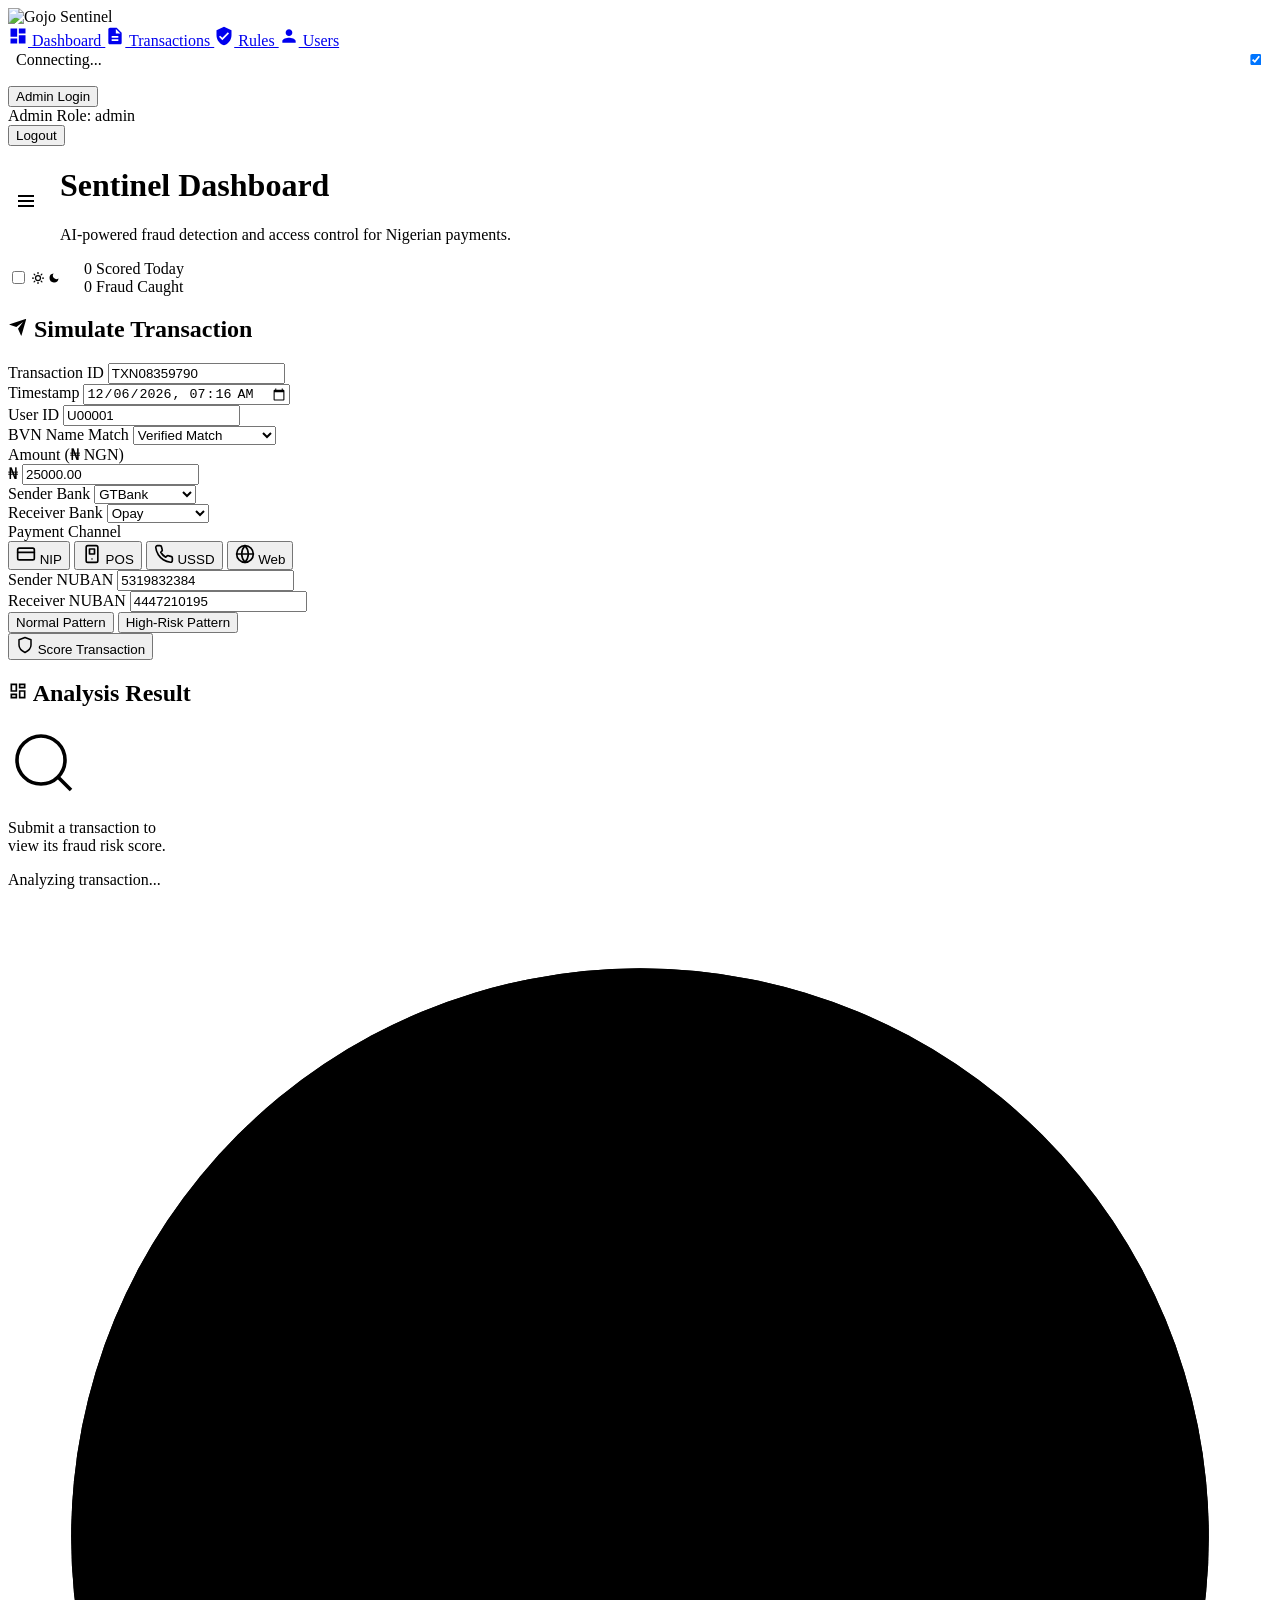
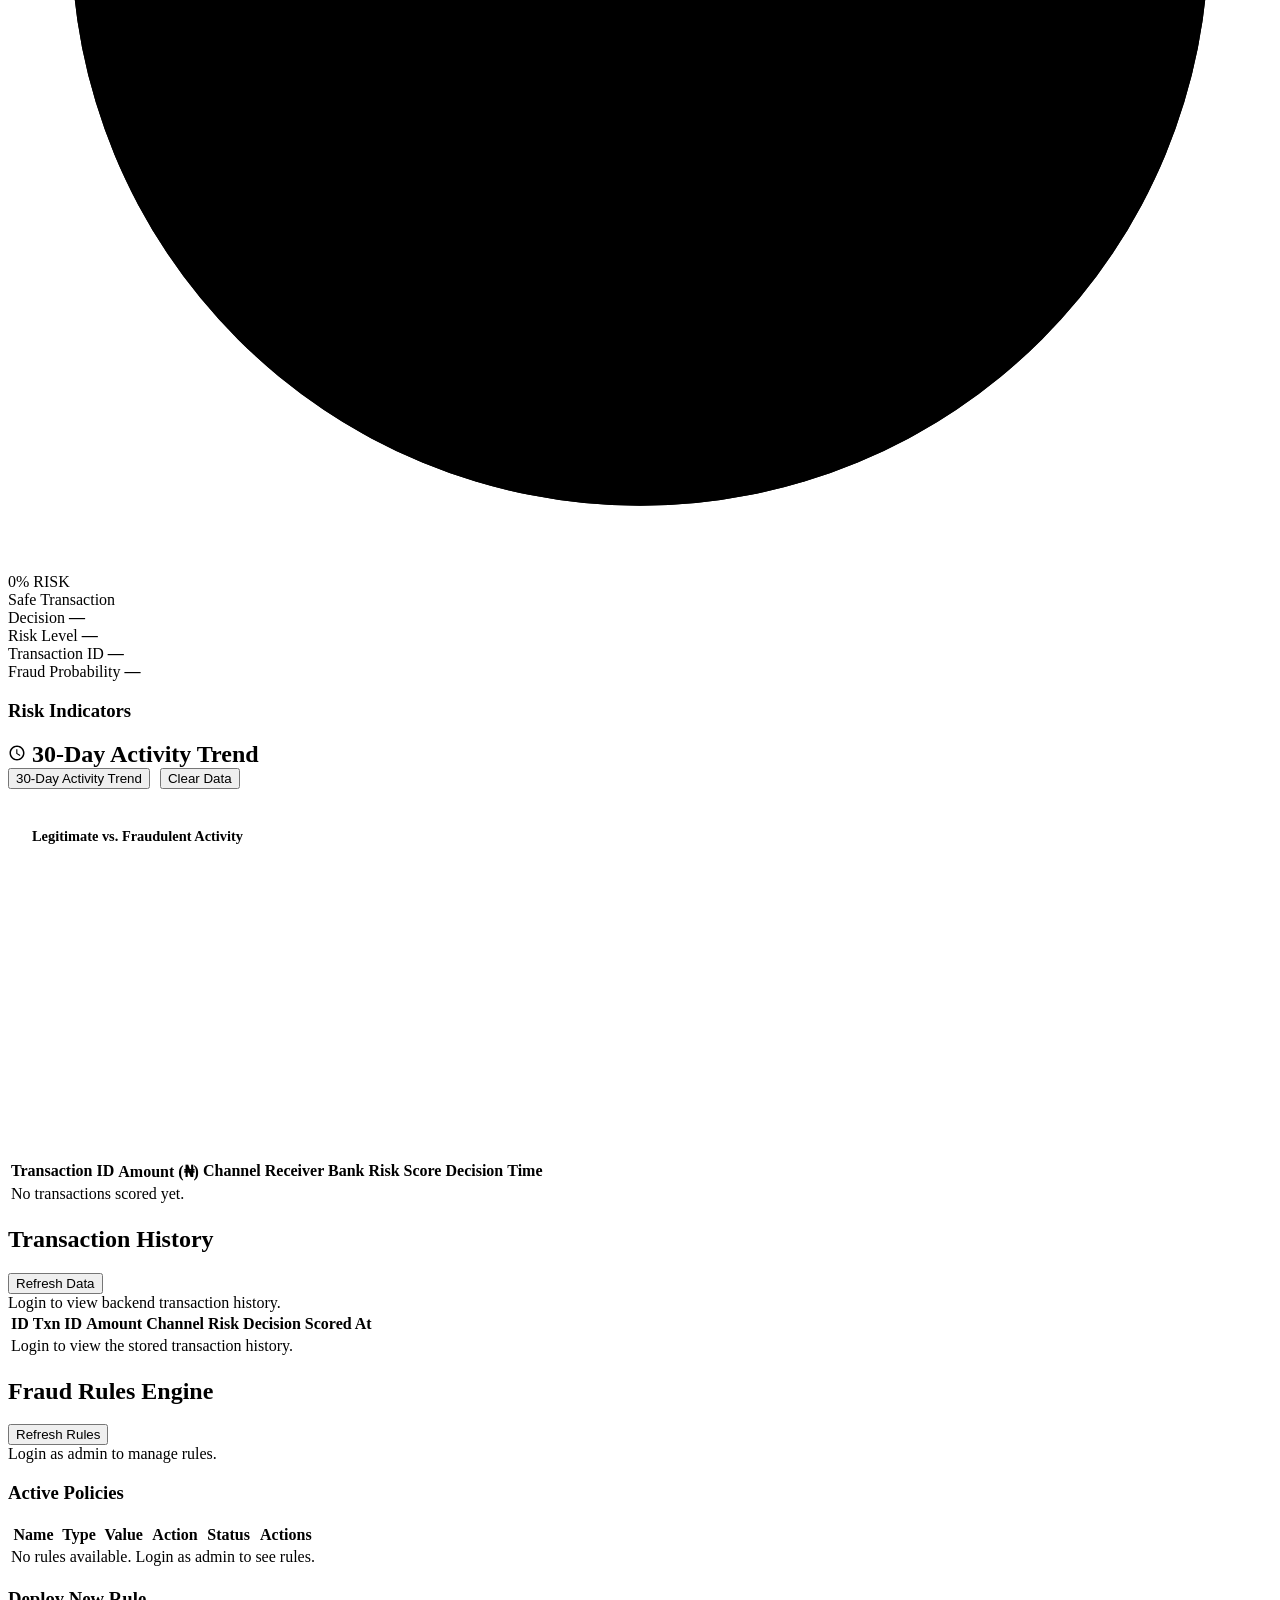
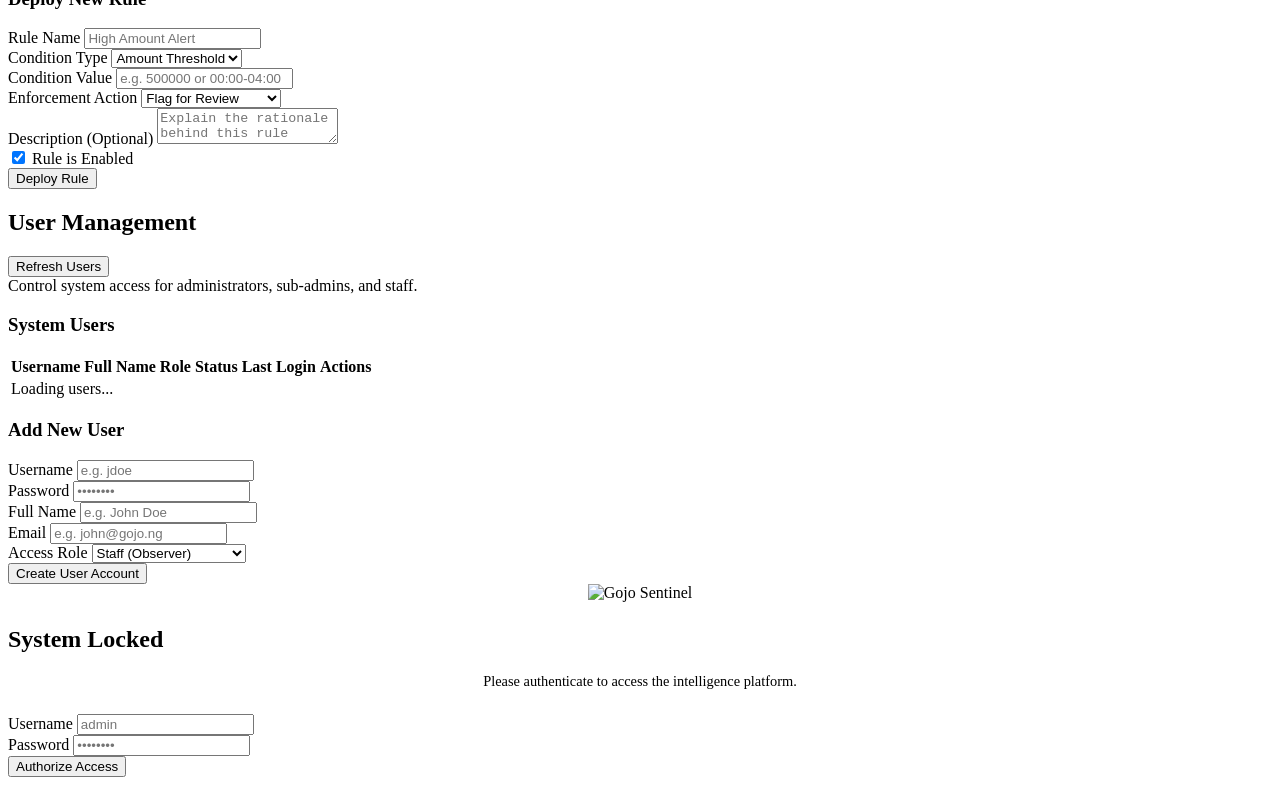
==== frontend/index.html @ 338a440b "Fix: Force CSS refresh with cache-busting" ====
<!DOCTYPE html>
<html lang="en">
<head>
    <meta charset="UTF-8">
    <meta name="viewport" content="width=device-width, initial-scale=1.0">
    <title>Gojo Sentinel — AI-Powered Fraud Detection</title>
    <meta name="description" content="Gojo Sentinel real-time fraud detection for Nigerian transactions — NIP, POS, USSD, and Web channels.">
    <link rel="icon" type="image/png" href="logo_final.png">
    <link rel="stylesheet" href="fonts.css">
    <link rel="stylesheet" href="styles.css?v=1.1">
    <script src="chart.js"></script>
</head>
<body>
    <!-- Animated Background -->
    <div class="bg-grid"></div>

    <div class="app-layout hidden" id="appLayout">
        <!-- Sidebar Navigation -->
        <aside class="sidebar">
            <div class="sidebar-header">
                <div class="logo">
                    <img src="logo_final.png" alt="Gojo Sentinel" class="logo-img">
                </div>
            </div>

            <div class="sidebar-nav">
                <a href="#" class="nav-item active" id="nav-dashboard" data-page="dashboard">
                    <svg width="20" height="20" viewBox="0 0 24 24" fill="currentColor"><path d="M3 13h8V3H3v10zm0 8h8v-6H3v6zm10 0h8V11h-8v10zm0-18v6h8V3h-8z"/></svg>
                    Dashboard
                </a>
                <a href="#" class="nav-item" id="nav-transactions" data-page="transactions">
                    <svg width="20" height="20" viewBox="0 0 24 24" fill="currentColor"><path d="M14 2H6c-1.1 0-1.99.9-1.99 2L4 20c0 1.1.89 2 1.99 2H18c1.1 0 2-.9 2-2V8l-6-6zm2 16H8v-2h8v2zm0-4H8v-2h8v2zm-3-5V3.5L18.5 9H13z"/></svg>
                    Transactions
                </a>
                <a href="#" class="nav-item" id="nav-rules" data-page="rules">
                    <svg width="20" height="20" viewBox="0 0 24 24" fill="currentColor"><path d="M12 1L3 5v6c0 5.55 3.84 10.74 9 12 5.16-1.26 9-6.45 9-12V5l-9-4zm-2 16l-4-4 1.41-1.41L10 14.17l6.59-6.59L18 9l-8 8z"/></svg>
                    Rules
                </a>
                <a href="#" class="nav-item hidden" id="nav-users" data-page="users">
                    <svg width="20" height="20" viewBox="0 0 24 24" fill="currentColor"><path d="M12 12c2.21 0 4-1.79 4-4s-1.79-4-4-4-4 1.79-4 4 1.79 4 4 4zm0 2c-2.67 0-8 1.34-8 4v2h16v-2c0-2.66-5.33-4-8-4z"/></svg>
                    Users
                </a>
            </div>

            <div class="sidebar-footer">
                <div style="display: flex; align-items: center; justify-content: space-between; margin-bottom: 1rem; padding: 0 0.5rem;">
                    <div class="status-dot" id="apiStatus" title="API Status" style="margin-bottom: 0;">
                        <span class="dot"></span>
                        <span class="status-label">Connecting...</span>
                    </div>
                    <label class="theme-switch" title="Toggle API Control" style="transform: scale(0.85); transform-origin: right;">
                        <input type="checkbox" id="apiToggleCheckbox" checked>
                        <span class="slider round"></span>
                    </label>
                </div>
                
                
                <div class="auth-section">
                    <div id="loginWrapper">
                        <button id="openLoginBtn" class="btn btn-primary w-full">Admin Login</button>
                    </div>
                    <div id="profileCard" class="user-card hidden">
                        <div class="user-info">
                            <span id="profileName" class="user-name">Admin</span>
                            <span id="profileRole" class="user-role">Role: admin</span>
                        </div>
                        <button type="button" class="btn btn-secondary btn-sm w-full" id="logoutBtn">Logout</button>
                    </div>
                </div>
            </div>
        </aside>

        <!-- Main Content Area -->
        <main class="content">
            <header class="page-header">
                <div class="header-text" style="display: flex; align-items: center; gap: 1rem;">
                    <button id="sidebarToggle" class="btn-icon" title="Toggle Sidebar" style="background: none; border: none; color: var(--text-primary); cursor: pointer;">
                        <svg width="24" height="24" viewBox="0 0 24 24" fill="currentColor"><path d="M4 6h16v2H4zm0 5h16v2H4zm0 5h16v2H4z"/></svg>
                    </button>
                    <div>
                        <h1>Sentinel Dashboard</h1>
                        <p>AI-powered fraud detection and access control for Nigerian payments.</p>
                    </div>
                </div>
                <div class="header-right" style="display: flex; align-items: center; gap: 1.5rem;">

                    <div class="theme-toggle-wrap" style="display: flex; align-items: center;">
                        <label class="theme-switch" title="Toggle Light/Dark Mode">
                            <input type="checkbox" id="themeToggleCheckbox">
                            <span class="slider round">
                                <span class="theme-icon-inside">
                                    <svg class="sun-icon" width="12" height="12" viewBox="0 0 24 24" fill="none" stroke="currentColor" stroke-width="2.5" stroke-linecap="round" stroke-linejoin="round"><circle cx="12" cy="12" r="5"/><line x1="12" y1="1" x2="12" y2="3"/><line x1="12" y1="21" x2="12" y2="23"/><line x1="4.22" y1="4.22" x2="5.64" y2="5.64"/><line x1="18.36" y1="18.36" x2="19.78" y2="19.78"/><line x1="1" y1="12" x2="3" y2="12"/><line x1="21" y1="12" x2="23" y2="12"/><line x1="4.22" y1="19.78" x2="5.64" y2="18.36"/><line x1="18.36" y1="5.64" x2="19.78" y2="4.22"/></svg>
                                    <svg class="moon-icon" width="12" height="12" viewBox="0 0 24 24" fill="currentColor"><path d="M21 12.79A9 9 0 1 1 11.21 3 7 7 0 0 0 21 12.79z"/></svg>
                                </span>
                            </span>
                        </label>
                    </div>
                    <div class="header-stats">
                        <div class="stat-pill">
                        <span class="stat-number" id="sessionsScored">0</span>
                        <span class="stat-desc">Scored Today</span>
                    </div>
                    <div class="stat-pill warning">
                        <span class="stat-number" id="fraudCaught">0</span>
                        <span class="stat-desc">Fraud Caught</span>
                    </div>
                </div>
                </div>
            </header>

            <!-- Dashboard Page -->
            <section id="page-dashboard" class="page-section">
                <div class="dashboard-grid">
                    <!-- ── Input Form ── -->
                    <div class="glass-panel input-section">
                        <h2 class="panel-title">
                            <svg width="20" height="20" viewBox="0 0 24 24" fill="currentColor">
                                <path d="M1.946 9.315c-.522-.174-.527-.455.01-.634l19.087-6.362c.529-.176.832.12.684.638l-5.454 19.086c-.15.529-.455.547-.679.045L12 14l6-8-8 6-8.054-2.685z"/>
                            </svg>
                            Simulate Transaction
                        </h2>

                        <form id="transactionForm" autocomplete="off">
                            <div class="form-row">
                                <div class="form-group">
                                    <label for="transaction_id">Transaction ID</label>
                                    <input type="text" id="transaction_id" placeholder="TXN00000001" required>
                                </div>
                                <div class="form-group">
                                    <label for="timestamp">Timestamp</label>
                                    <input type="datetime-local" id="timestamp" required>
                                </div>
                            </div>

                            <div class="form-row">
                                <div class="form-group">
                                    <label for="user_id">User ID</label>
                                    <input type="text" id="user_id" value="U00001" required>
                                </div>
                                <div class="form-group">
                                    <label for="bvn_match">BVN Name Match</label>
                                    <select id="bvn_match" required>
                                        <option value="1">Verified Match</option>
                                        <option value="0">Unverified Mismatch</option>
                                    </select>
                                </div>
                            </div>

                            <div class="form-row">
                                <div class="form-group full-width">
                                    <label for="amount_ngn">Amount (₦ NGN)</label>
                                    <div class="input-with-prefix">
                                        <span class="prefix">₦</span>
                                        <input type="number" step="0.01" id="amount_ngn" value="25000.00" min="100" required>
                                    </div>
                                </div>
                            </div>

                            <div class="form-row">
                                <div class="form-group">
                                    <label for="sender_bank">Sender Bank</label>
                                    <select id="sender_bank" required>
                                        <option value="GTBank">GTBank</option>
                                        <option value="Zenith Bank">Zenith Bank</option>
                                        <option value="Access Bank">Access Bank</option>
                                        <option value="UBA">UBA</option>
                                        <option value="First Bank">First Bank</option>
                                        <option value="Opay">Opay</option>
                                        <option value="Moniepoint">Moniepoint</option>
                                        <option value="Kuda">Kuda</option>
                                        <option value="Fidelity Bank">Fidelity Bank</option>
                                        <option value="Sterling Bank">Sterling Bank</option>
                                    </select>
                                </div>
                                <div class="form-group">
                                    <label for="receiver_bank">Receiver Bank</label>
                                    <select id="receiver_bank" required>
                                        <option value="GTBank">GTBank</option>
                                        <option value="Zenith Bank">Zenith Bank</option>
                                        <option value="Access Bank">Access Bank</option>
                                        <option value="UBA">UBA</option>
                                        <option value="First Bank">First Bank</option>
                                        <option value="Opay" selected>Opay</option>
                                        <option value="Moniepoint">Moniepoint</option>
                                        <option value="Kuda">Kuda</option>
                                        <option value="Fidelity Bank">Fidelity Bank</option>
                                        <option value="Sterling Bank">Sterling Bank</option>
                                    </select>
                                </div>
                            </div>

                            <div class="form-row">
                                <div class="form-group full-width">
                                    <label>Payment Channel</label>
                                    <div class="channel-selector" id="channelSelector">
                                        <button type="button" class="channel-btn active" data-channel="NIP">
                                            <svg width="20" height="20" viewBox="0 0 24 24" fill="none" stroke="currentColor" stroke-width="2" stroke-linecap="round" stroke-linejoin="round"><rect x="2" y="5" width="20" height="14" rx="2"/><line x1="2" y1="10" x2="22" y2="10"/></svg>
                                            NIP
                                        </button>
                                        <button type="button" class="channel-btn" data-channel="POS">
                                            <svg width="20" height="20" viewBox="0 0 24 24" fill="none" stroke="currentColor" stroke-width="2" stroke-linecap="round" stroke-linejoin="round"><rect x="5" y="2" width="14" height="20" rx="2"/><line x1="12" y1="18" x2="12.01" y2="18"/><rect x="9" y="6" width="6" height="6"/></svg>
                                            POS
                                        </button>
                                        <button type="button" class="channel-btn" data-channel="USSD">
                                            <svg width="20" height="20" viewBox="0 0 24 24" fill="none" stroke="currentColor" stroke-width="2" stroke-linecap="round" stroke-linejoin="round"><path d="M22 16.92v3a2 2 0 0 1-2.18 2 19.79 19.79 0 0 1-8.63-3.07 19.5 19.5 0 0 1-6-6 19.79 19.79 0 0 1-3.07-8.67A2 2 0 0 1 4.11 2h3a2 2 0 0 1 2 1.72 12.84 12.84 0 0 0 .7 2.81 2 2 0 0 1-.45 2.11L8.09 9.91a16 16 0 0 0 6 6l1.27-1.27a2 2 0 0 1 2.11-.45 12.84 12.84 0 0 0 2.81.7A2 2 0 0 1 22 16.92z"/></svg>
                                            USSD
                                        </button>
                                        <button type="button" class="channel-btn" data-channel="Web">
                                            <svg width="20" height="20" viewBox="0 0 24 24" fill="none" stroke="currentColor" stroke-width="2" stroke-linecap="round" stroke-linejoin="round"><circle cx="12" cy="12" r="10"/><line x1="2" y1="12" x2="22" y2="12"/><path d="M12 2a15.3 15.3 0 0 1 4 10 15.3 15.3 0 0 1-4 10 15.3 15.3 0 0 1-4-10 15.3 15.3 0 0 1 4-10z"/></svg>
                                            Web
                                        </button>
                                    </div>
                                    <input type="hidden" id="channel" value="NIP">
                                </div>
                            </div>

                            <div class="form-row">
                                <div class="form-group">
                                    <label for="sender_nuban">Sender NUBAN</label>
                                    <input type="text" id="sender_nuban" maxlength="10" placeholder="10-digit NUBAN" required>
                                </div>
                                <div class="form-group">
                                    <label for="receiver_nuban">Receiver NUBAN</label>
                                    <input type="text" id="receiver_nuban" maxlength="10" placeholder="10-digit NUBAN" required>
                                </div>
                            </div>

                             <div class="simulation-controls">
                                 <button type="button" id="fillLegitBtn" class="btn btn-secondary btn-sm">Normal Pattern</button>
                                 <button type="button" id="fillFraudBtn" class="btn btn-ghost btn-sm text-danger">High-Risk Pattern</button>
                             </div>

                             <button type="submit" class="btn btn-primary w-full mt-3" id="scoreBtn">
                                 <svg width="18" height="18" viewBox="0 0 24 24" fill="none" stroke="currentColor" stroke-width="2" stroke-linecap="round" stroke-linejoin="round"><path d="M12 22s8-4 8-10V5l-8-3-8 3v7c0 6 8 10 8 10z"/></svg>
                                 Score Transaction
                             </button>
                        </form>
                    </div>

                    <!-- ── Result Panel ── -->
                    <div class="glass-panel result-section">
                        <h2 class="panel-title">
                            <svg width="20" height="20" viewBox="0 0 24 24" fill="currentColor">
                                <path d="M13 21V11h8v10h-8zM3 13V3h8v10H3zm6-2V5H5v6h4zM3 21v-6h8v6H3zm2-2h4v-2H5v2zm10 0h4v-6h-4v6zM13 3h8v6h-8V3zm2 2v2h4V5h-4z"/>
                            </svg>
                            Analysis Result
                        </h2>

                        <!-- Empty State -->
                        <div id="initialState" class="state-container">
                            <div class="empty-illustration">
                                <svg width="72" height="72" viewBox="0 0 24 24" fill="none" stroke="currentColor" stroke-width="1.2">
                                    <circle cx="11" cy="11" r="8"/>
                                    <path d="m21 21-4.35-4.35"/>
                                </svg>
                                <p>Submit a transaction to<br>view its fraud risk score.</p>
                            </div>
                        </div>

                        <!-- Loading State -->
                        <div id="loadingState" class="state-container hidden">
                            <div class="loading-anim">
                                <div class="spinner-ring"></div>
                            </div>
                            <p class="loading-text">Analyzing transaction...</p>
                        </div>

                        <!-- Result State -->
                        <div id="resultState" class="state-container hidden">
                            <!-- Premium Circular Risk Score -->
                            <div class="pro-gauge-wrap">
                                <svg class="pro-gauge-svg" viewBox="0 0 120 120">
                                    <circle class="pro-gauge-bg" cx="60" cy="60" r="54" />
                                    <circle id="proGaugePath" class="pro-gauge-fill" cx="60" cy="60" r="54" />
                                </svg>
                                <div class="pro-gauge-content">
                                    <span id="scoreValue" class="pro-gauge-score">0%</span>
                                    <span class="pro-gauge-label">RISK</span>
                                </div>
                            </div>

                            <div class="verdict-badge" id="verdictBadge">
                                <span id="verdictIcon" style="display: none;"></span>
                                <span id="verdictText">Safe Transaction</span>
                            </div>

                            <div class="details-grid">
                                <div class="detail-card">
                                    <span class="dc-label">Decision</span>
                                    <strong class="dc-value" id="decisionText">—</strong>
                                </div>
                                <div class="detail-card">
                                    <span class="dc-label">Risk Level</span>
                                    <strong class="dc-value" id="riskLevelText">—</strong>
                                </div>
                                <div class="detail-card">
                                    <span class="dc-label">Transaction ID</span>
                                    <strong class="dc-value" id="resTxnId">—</strong>
                                </div>
                                <div class="detail-card">
                                    <span class="dc-label">Fraud Probability</span>
                                    <strong class="dc-value" id="probText">—</strong>
                                </div>
                            </div>

                            <div class="risk-factors" id="riskFactors">
                                <h3>Risk Indicators</h3>
                                <ul id="riskList"></ul>
                            </div>
                        </div>
                    </div>
                </div>

                <!-- Recent History -->
                <div class="glass-panel">
                    <div class="history-header">
                        <h2 class="panel-title" style="margin-bottom:0">
                            <svg width="18" height="18" viewBox="0 0 24 24" fill="currentColor">
                                <path d="M12 2C6.486 2 2 6.486 2 12s4.486 10 10 10 10-4.486 10-10S17.514 2 12 2zm0 18c-4.411 0-8-3.589-8-8s3.589-8 8-8 8 3.589 8 8-3.589 8-8 8zm.5-13H11v6l4.75 2.85.75-1.23-4-2.37V7z"/>
                            </svg>
                            30-Day Activity Trend
                        </h2>
                        <div style="display:flex; gap:10px;">
                            <button class="btn btn-secondary btn-sm" id="toggleChartBtn">30-Day Activity Trend</button>
                            <button class="btn-clear" id="clearHistory">Clear Data</button>
                        </div>
                    </div>
                    
                    <!-- 30-Day Prediction Chart Section (Hidden by default) -->
                    <div id="predictionSection" class="hidden" style="margin-bottom: 1.5rem; padding: 1.5rem; background: var(--bg-input); border-radius: var(--radius); border: 1px solid var(--border-soft);">
                        <h3 style="font-size: 0.9rem; margin-bottom: 1rem; color: var(--accent);">Legitimate vs. Fraudulent Activity</h3>
                        <div class="chart-container" style="position: relative; height:250px;">
                            <canvas id="riskChart"></canvas>
                        </div>
                    </div>
                    <div class="history-table-wrap">
                        <table class="history-table">
                            <thead>
                                <tr>
                                    <th>Transaction ID</th>
                                    <th>Amount (₦)</th>
                                    <th>Channel</th>
                                    <th>Receiver Bank</th>
                                    <th>Risk Score</th>
                                    <th>Decision</th>
                                    <th>Time</th>
                                </tr>
                            </thead>
                            <tbody id="historyBody">
                                <tr class="empty-row"><td colspan="7">No transactions scored yet.</td></tr>
                            </tbody>
                        </table>
                    </div>
                </div>
            </section>

            <!-- Transactions Page -->
            <section id="page-transactions" class="page-section hidden">
                <div class="glass-panel">
                    <div class="history-header">
                        <h2 class="panel-title">Transaction History</h2>
                        <button class="btn btn-secondary btn-sm" id="reloadTransactions">Refresh Data</button>
                    </div>
                    <div class="panel-note" id="transactionNote">Login to load backend transaction history.</div>
                    <div class="history-table-wrap">
                        <table class="history-table">
                            <thead>
                                <tr>
                                    <th>ID</th>
                                    <th>Txn ID</th>
                                    <th>Amount</th>
                                    <th>Channel</th>
                                    <th>Risk</th>
                                    <th>Decision</th>
                                    <th>Scored At</th>
                                </tr>
                            </thead>
                            <tbody id="transactionHistoryBody">
                                <tr class="empty-row"><td colspan="7">Login to view the stored transaction history.</td></tr>
                            </tbody>
                        </table>
                    </div>
                </div>
            </section>

            <!-- Rules Page -->
            <section id="page-rules" class="page-section hidden">
                <div class="glass-panel">
                    <div class="history-header">
                        <h2 class="panel-title">Fraud Rules Engine</h2>
                        <button class="btn btn-secondary btn-sm" id="reloadRules">Refresh Rules</button>
                    </div>
                    <div class="panel-note" id="ruleNote">Login as admin to manage rules.</div>
                    <div class="rules-grid">
                        <div class="rules-list-card">
                            <h3>Active Policies</h3>
                            <div class="history-table-wrap">
                                <table class="history-table">
                                    <thead>
                                        <tr>
                                            <th>Name</th>
                                            <th>Type</th>
                                            <th>Value</th>
                                            <th>Action</th>
                                            <th>Status</th>
                                            <th>Actions</th>
                                        </tr>
                                    </thead>
                                    <tbody id="ruleList">
                                        <tr class="empty-row"><td colspan="6">No rules available. Login as admin to see rules.</td></tr>
                                    </tbody>
                                </table>
                            </div>
                        </div>
                        <div class="rules-form-card">
                            <h3>Deploy New Rule</h3>
                            <form id="createRuleForm" class="glass-form">
                                <div class="form-group">
                                    <label>Rule Name</label>
                                    <input type="text" id="ruleName" placeholder="High Amount Alert" required>
                                </div>
                                <div class="form-group">
                                    <label>Condition Type</label>
                                    <select id="ruleType" required>
                                        <option value="amount_threshold">Amount Threshold</option>
                                        <option value="time_window">Time Window</option>
                                        <option value="bvn_mismatch">BVN Mismatch</option>
                                        <option value="channel_risk">Channel Risk</option>
                                    </select>
                                </div>
                                <div class="form-group">
                                    <label>Condition Value</label>
                                    <input type="text" id="ruleValue" placeholder="e.g. 500000 or 00:00-04:00" required>
                                </div>
                                <div class="form-group">
                                    <label>Enforcement Action</label>
                                    <select id="ruleAction" required>
                                        <option value="REVIEW">Flag for Review</option>
                                        <option value="DECLINE">Decline Transaction</option>
                                        <option value="BLOCK">Block Account</option>
                                    </select>
                                </div>
                                <div class="form-group">
                                    <label>Description (Optional)</label>
                                    <textarea id="ruleDescription" placeholder="Explain the rationale behind this rule"></textarea>
                                </div>
                                <div class="switch-row">
                                    <input type="checkbox" id="ruleEnabled" checked>
                                    <span>Rule is Enabled</span>
                                </div>
                                <button type="submit" class="btn btn-primary w-full mt-3">Deploy Rule</button>
                                <div class="form-message" id="ruleMessage"></div>
                            </form>
                        </div>
                    </div>
                </div>
            </section>

            <!-- Users Management Page -->
            <section id="page-users" class="page-section hidden">
                <div class="glass-panel">
                    <div class="history-header">
                        <h2 class="panel-title">User Management</h2>
                        <button class="btn btn-secondary btn-sm" id="reloadUsers">Refresh Users</button>
                    </div>
                    <div class="panel-note">Control system access for administrators, sub-admins, and staff.</div>
                    
                    <div class="rules-grid">
                        <div class="rules-list-card">
                            <h3>System Users</h3>
                            <div class="history-table-wrap">
                                <table class="history-table">
                                    <thead>
                                        <tr>
                                            <th>Username</th>
                                            <th>Full Name</th>
                                            <th>Role</th>
                                            <th>Status</th>
                                            <th>Last Login</th>
                                            <th>Actions</th>
                                        </tr>
                                    </thead>
                                    <tbody id="userList">
                                        <tr class="empty-row"><td colspan="6">Loading users...</td></tr>
                                    </tbody>
                                </table>
                            </div>
                        </div>
                        
                        <div class="rules-form-card">
                            <h3>Add New User</h3>
                            <form id="createUserForm" class="glass-form">
                                <div class="form-group">
                                    <label>Username</label>
                                    <input type="text" id="userUsername" placeholder="e.g. jdoe" required>
                                </div>
                                <div class="form-group">
                                    <label>Password</label>
                                    <input type="password" id="userPassword" placeholder="••••••••" required>
                                </div>
                                <div class="form-group">
                                    <label>Full Name</label>
                                    <input type="text" id="userFullName" placeholder="e.g. John Doe">
                                </div>
                                <div class="form-group">
                                    <label>Email</label>
                                    <input type="email" id="userEmail" placeholder="e.g. john@gojo.ng">
                                </div>
                                <div class="form-group">
                                    <label>Access Role</label>
                                    <select id="userRole" required>
                                        <option value="staff">Staff (Observer)</option>
                                        <option value="sub_admin">Sub-Admin (Manager)</option>
                                        <option value="admin">Admin (Full Control)</option>
                                    </select>
                                </div>
                                <button type="submit" class="btn btn-primary w-full mt-3">Create User Account</button>
                                <div class="form-message" id="userMessage"></div>
                            </form>
                        </div>
                    </div>
                </div>
            </section>
        </main>
    </div>

    <!-- Admin Login Modal -->
    <div id="loginModal" class="modal hidden">
        <div class="modal-backdrop" style="backdrop-filter: blur(8px);"></div>
        <div class="modal-content glass-panel" id="loginModalContent">
            <div class="text-center" style="text-align: center; margin-bottom: 1.5rem;">
                <img src="logo_final.png" alt="Gojo Sentinel" class="login-logo">
            </div>
            <h2 class="panel-title" style="justify-content:center;">System Locked</h2>
            <p style="text-align:center; margin-bottom:1.5rem; color:var(--text-sec); font-size: 0.9rem;">Please authenticate to access the intelligence platform.</p>
            <form id="loginForm">
                <div class="form-group">
                    <label>Username</label>
                    <input type="text" id="loginUsername" placeholder="admin" required>
                </div>
                <div class="form-group">
                    <label>Password</label>
                    <input type="password" id="loginPassword" placeholder="••••••••" required>
                </div>
                <button type="submit" class="btn btn-primary w-full mt-3">Authorize Access</button>
                <div class="form-message text-center mt-2" id="loginMessage"></div>
            </form>
        </div>
    </div>

    <script src="app.js"></script>
</body>
</html>
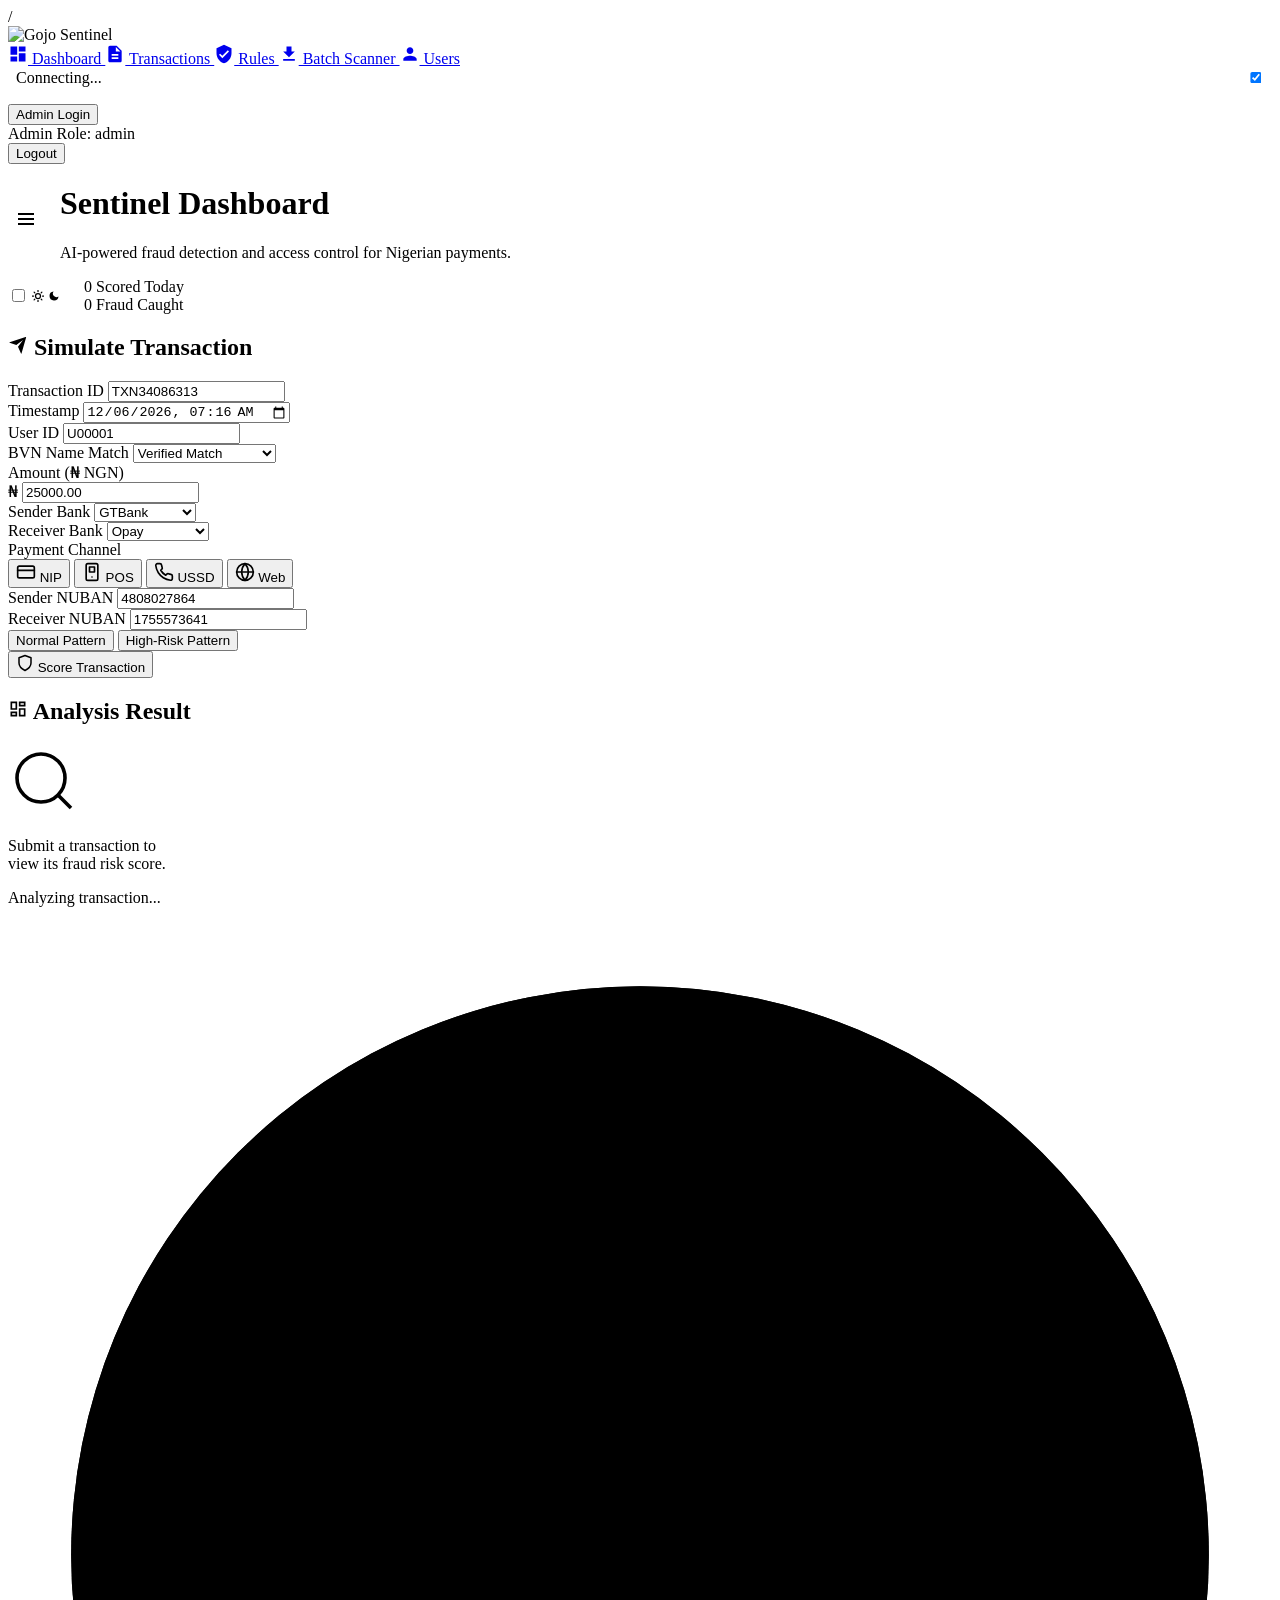
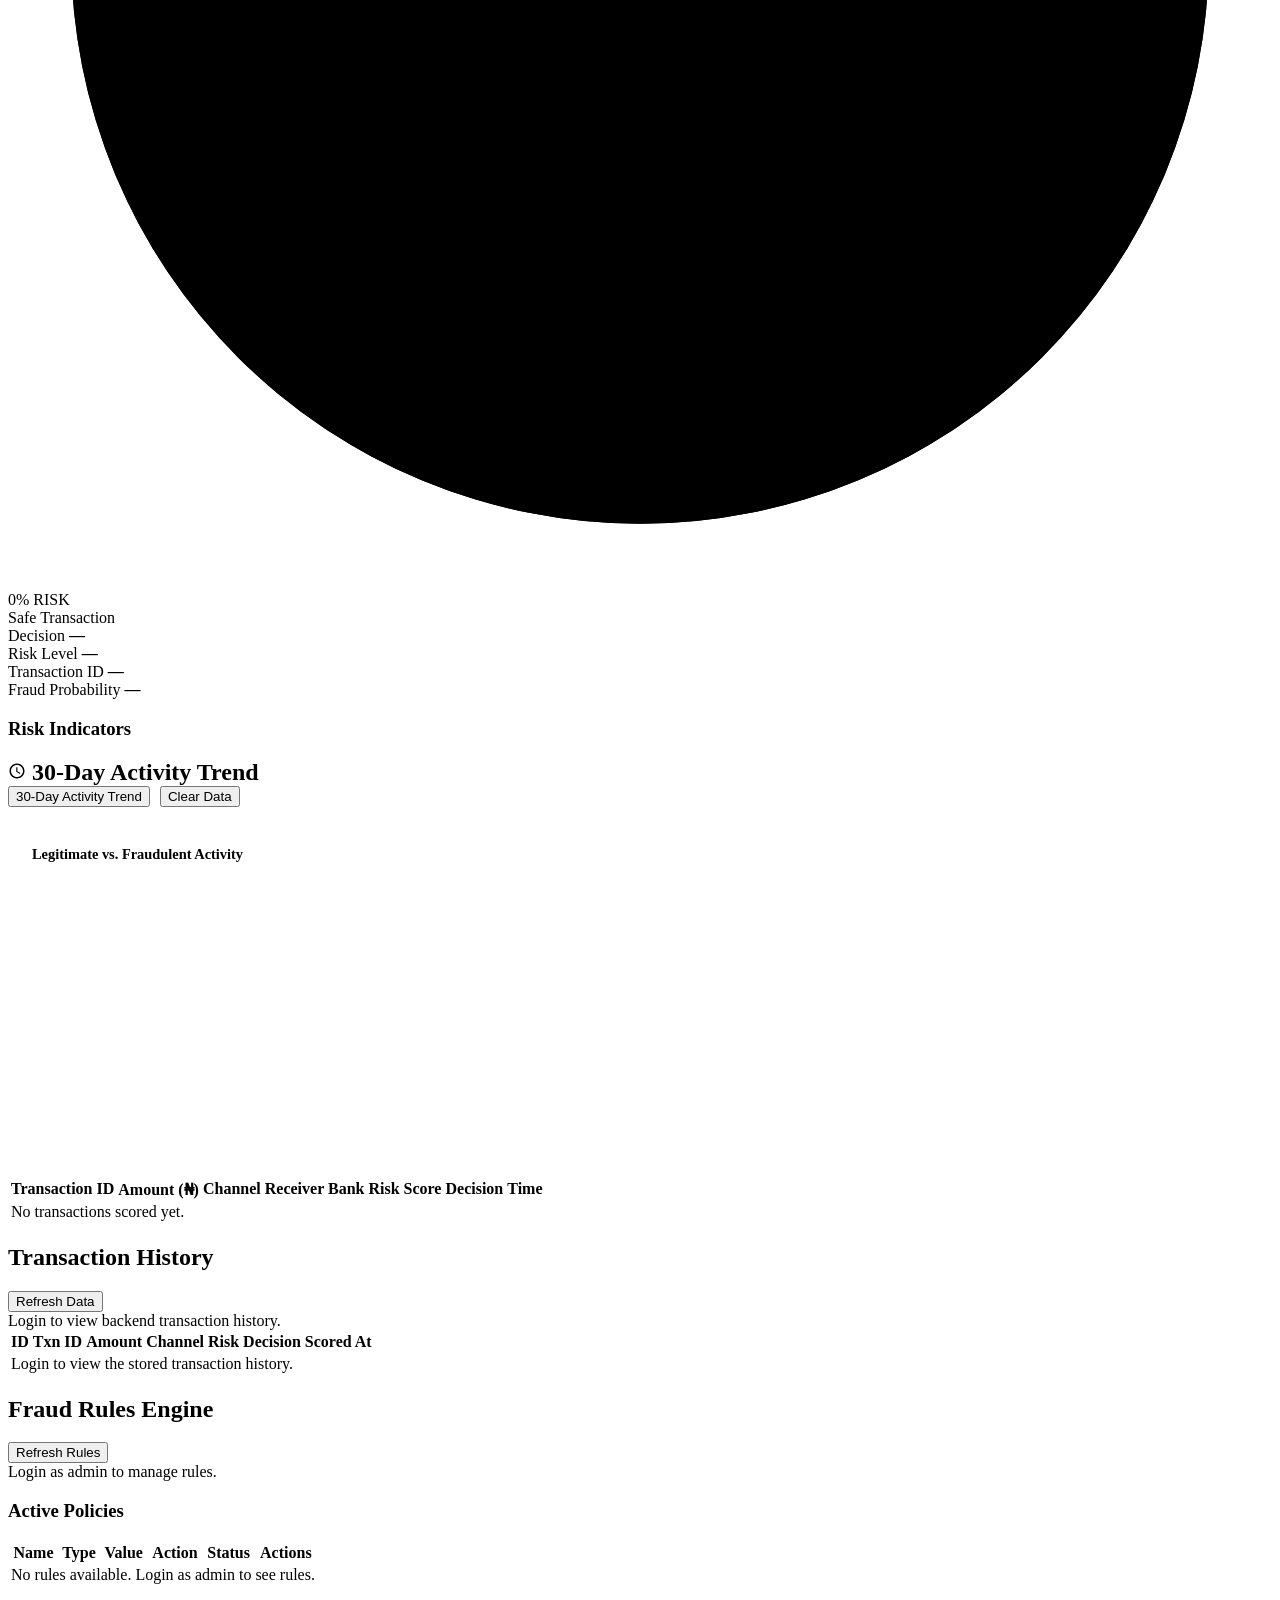
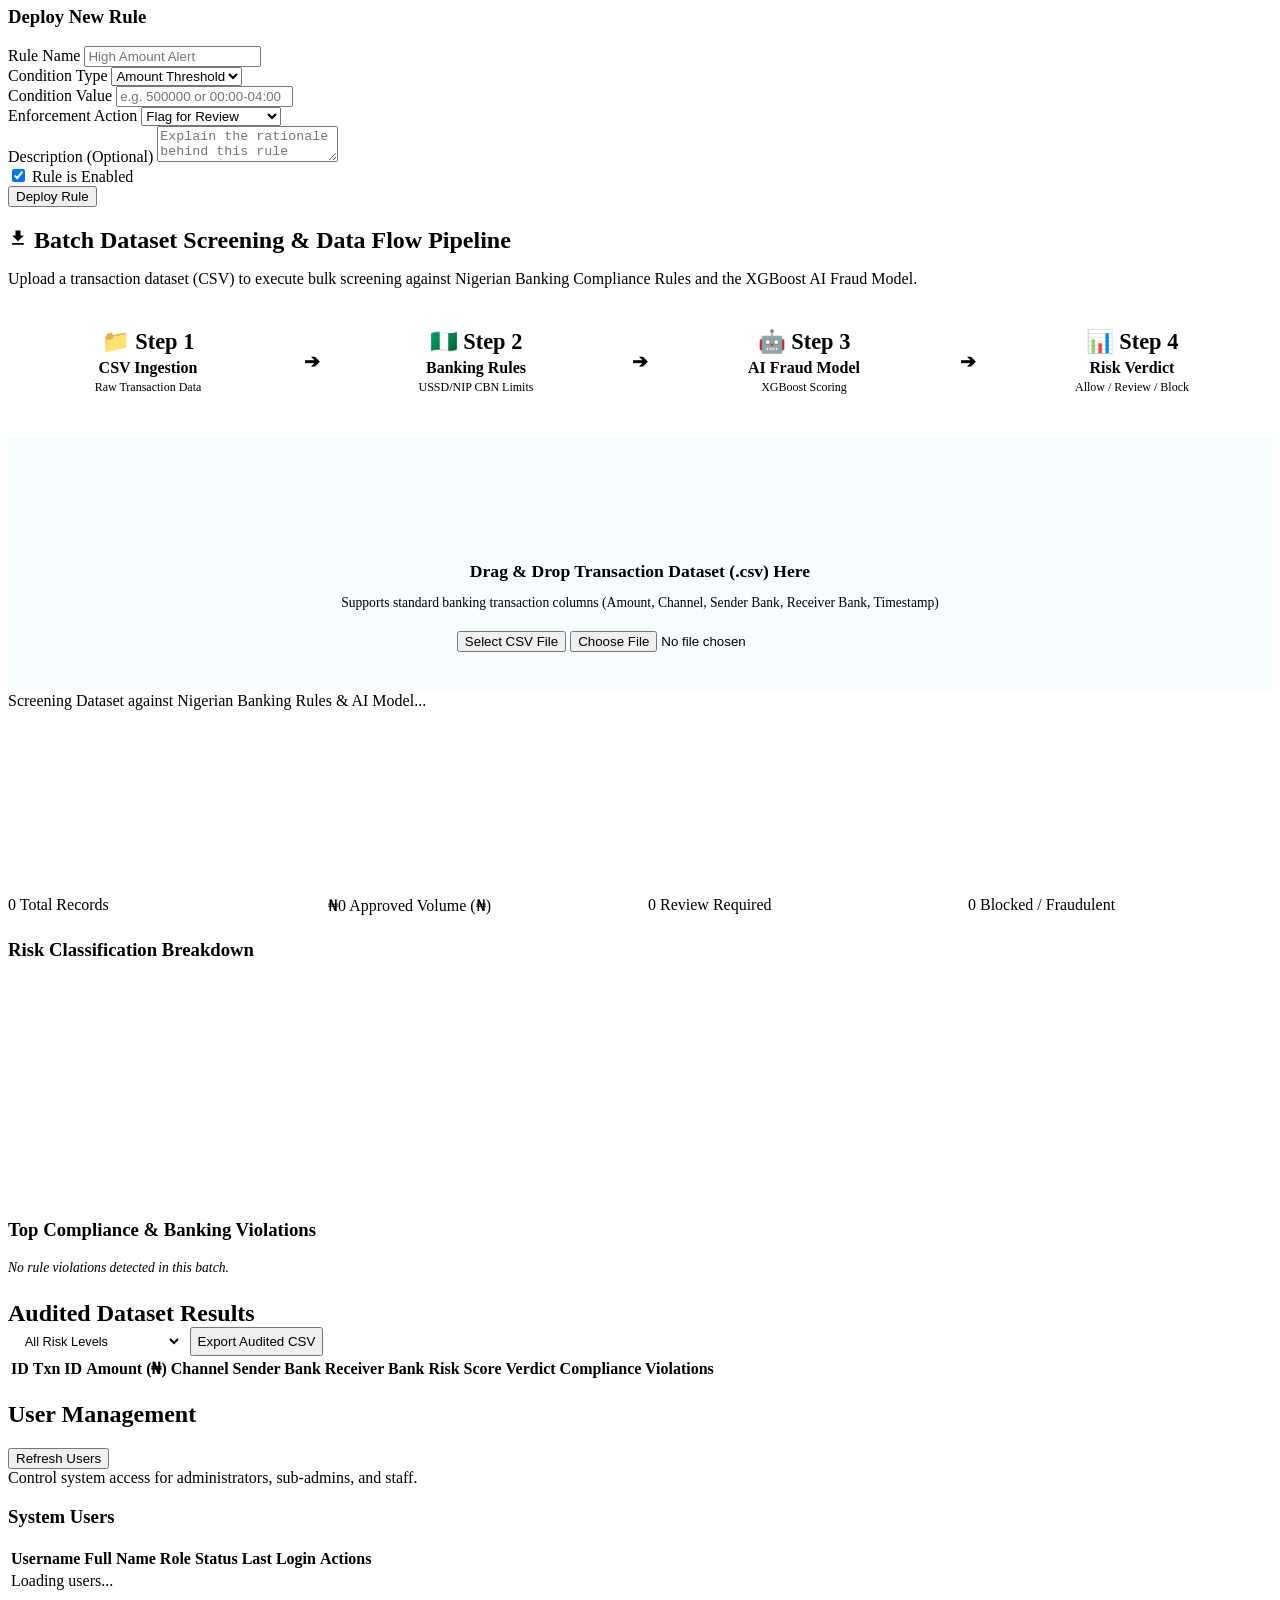
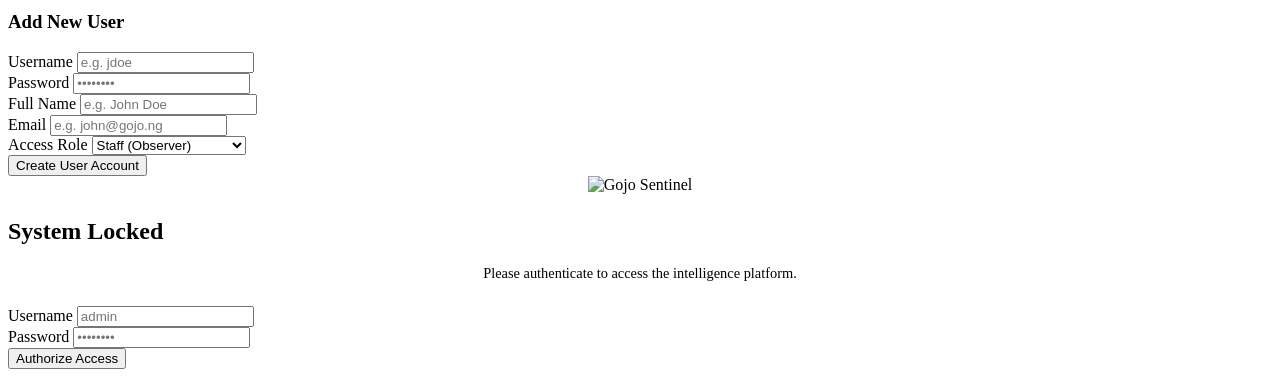
==== commit 07f1d04f: "Implement Bulk Dataset Scanner, Data Flow Visualizer, and Batch Prediction API" ====
--- a/frontend/index.html
+++ b/frontend/index.html
@@ -1,15 +1,18 @@
 <!DOCTYPE html>
 <html lang="en">
+
 <head>
     <meta charset="UTF-8">
     <meta name="viewport" content="width=device-width, initial-scale=1.0">
     <title>Gojo Sentinel — AI-Powered Fraud Detection</title>
-    <meta name="description" content="Gojo Sentinel real-time fraud detection for Nigerian transactions — NIP, POS, USSD, and Web channels.">
+    <meta name="description"
+        content="Gojo Sentinel real-time fraud detection for Nigerian transactions — NIP, POS, USSD, and Web channels.">
     <link rel="icon" type="image/png" href="logo_final.png">
     <link rel="stylesheet" href="fonts.css">
-    <link rel="stylesheet" href="styles.css?v=1.1">
+    <link rel="stylesheet" href="styles.css?v=1.1">/
     <script src="chart.js"></script>
 </head>
+
 <body>
     <!-- Animated Background -->
     <div class="bg-grid"></div>
@@ -25,36 +28,55 @@
 
             <div class="sidebar-nav">
                 <a href="#" class="nav-item active" id="nav-dashboard" data-page="dashboard">
-                    <svg width="20" height="20" viewBox="0 0 24 24" fill="currentColor"><path d="M3 13h8V3H3v10zm0 8h8v-6H3v6zm10 0h8V11h-8v10zm0-18v6h8V3h-8z"/></svg>
+                    <svg width="20" height="20" viewBox="0 0 24 24" fill="currentColor">
+                        <path d="M3 13h8V3H3v10zm0 8h8v-6H3v6zm10 0h8V11h-8v10zm0-18v6h8V3h-8z" />
+                    </svg>
                     Dashboard
                 </a>
                 <a href="#" class="nav-item" id="nav-transactions" data-page="transactions">
-                    <svg width="20" height="20" viewBox="0 0 24 24" fill="currentColor"><path d="M14 2H6c-1.1 0-1.99.9-1.99 2L4 20c0 1.1.89 2 1.99 2H18c1.1 0 2-.9 2-2V8l-6-6zm2 16H8v-2h8v2zm0-4H8v-2h8v2zm-3-5V3.5L18.5 9H13z"/></svg>
+                    <svg width="20" height="20" viewBox="0 0 24 24" fill="currentColor">
+                        <path
+                            d="M14 2H6c-1.1 0-1.99.9-1.99 2L4 20c0 1.1.89 2 1.99 2H18c1.1 0 2-.9 2-2V8l-6-6zm2 16H8v-2h8v2zm0-4H8v-2h8v2zm-3-5V3.5L18.5 9H13z" />
+                    </svg>
                     Transactions
                 </a>
                 <a href="#" class="nav-item" id="nav-rules" data-page="rules">
-                    <svg width="20" height="20" viewBox="0 0 24 24" fill="currentColor"><path d="M12 1L3 5v6c0 5.55 3.84 10.74 9 12 5.16-1.26 9-6.45 9-12V5l-9-4zm-2 16l-4-4 1.41-1.41L10 14.17l6.59-6.59L18 9l-8 8z"/></svg>
+                    <svg width="20" height="20" viewBox="0 0 24 24" fill="currentColor">
+                        <path
+                            d="M12 1L3 5v6c0 5.55 3.84 10.74 9 12 5.16-1.26 9-6.45 9-12V5l-9-4zm-2 16l-4-4 1.41-1.41L10 14.17l6.59-6.59L18 9l-8 8z" />
+                    </svg>
                     Rules
                 </a>
+                <a href="#" class="nav-item" id="nav-batch" data-page="batch">
+                    <svg width="20" height="20" viewBox="0 0 24 24" fill="currentColor">
+                        <path d="M19 9h-4V3H9v6H5l7 7 7-7zM5 18v2h14v-2H5z"/>
+                    </svg>
+                    Batch Scanner
+                </a>
                 <a href="#" class="nav-item hidden" id="nav-users" data-page="users">
-                    <svg width="20" height="20" viewBox="0 0 24 24" fill="currentColor"><path d="M12 12c2.21 0 4-1.79 4-4s-1.79-4-4-4-4 1.79-4 4 1.79 4 4 4zm0 2c-2.67 0-8 1.34-8 4v2h16v-2c0-2.66-5.33-4-8-4z"/></svg>
+                    <svg width="20" height="20" viewBox="0 0 24 24" fill="currentColor">
+                        <path
+                            d="M12 12c2.21 0 4-1.79 4-4s-1.79-4-4-4-4 1.79-4 4 1.79 4 4 4zm0 2c-2.67 0-8 1.34-8 4v2h16v-2c0-2.66-5.33-4-8-4z" />
+                    </svg>
                     Users
                 </a>
             </div>
 
             <div class="sidebar-footer">
-                <div style="display: flex; align-items: center; justify-content: space-between; margin-bottom: 1rem; padding: 0 0.5rem;">
+                <div
+                    style="display: flex; align-items: center; justify-content: space-between; margin-bottom: 1rem; padding: 0 0.5rem;">
                     <div class="status-dot" id="apiStatus" title="API Status" style="margin-bottom: 0;">
                         <span class="dot"></span>
                         <span class="status-label">Connecting...</span>
                     </div>
-                    <label class="theme-switch" title="Toggle API Control" style="transform: scale(0.85); transform-origin: right;">
+                    <label class="theme-switch" title="Toggle API Control"
+                        style="transform: scale(0.85); transform-origin: right;">
                         <input type="checkbox" id="apiToggleCheckbox" checked>
                         <span class="slider round"></span>
                     </label>
                 </div>
-                
-                
+
+
                 <div class="auth-section">
                     <div id="loginWrapper">
                         <button id="openLoginBtn" class="btn btn-primary w-full">Admin Login</button>
@@ -74,8 +96,11 @@
         <main class="content">
             <header class="page-header">
                 <div class="header-text" style="display: flex; align-items: center; gap: 1rem;">
-                    <button id="sidebarToggle" class="btn-icon" title="Toggle Sidebar" style="background: none; border: none; color: var(--text-primary); cursor: pointer;">
-                        <svg width="24" height="24" viewBox="0 0 24 24" fill="currentColor"><path d="M4 6h16v2H4zm0 5h16v2H4zm0 5h16v2H4z"/></svg>
+                    <button id="sidebarToggle" class="btn-icon" title="Toggle Sidebar"
+                        style="background: none; border: none; color: var(--text-primary); cursor: pointer;">
+                        <svg width="24" height="24" viewBox="0 0 24 24" fill="currentColor">
+                            <path d="M4 6h16v2H4zm0 5h16v2H4zm0 5h16v2H4z" />
+                        </svg>
                     </button>
                     <div>
                         <h1>Sentinel Dashboard</h1>
@@ -89,22 +114,37 @@
                             <input type="checkbox" id="themeToggleCheckbox">
                             <span class="slider round">
                                 <span class="theme-icon-inside">
-                                    <svg class="sun-icon" width="12" height="12" viewBox="0 0 24 24" fill="none" stroke="currentColor" stroke-width="2.5" stroke-linecap="round" stroke-linejoin="round"><circle cx="12" cy="12" r="5"/><line x1="12" y1="1" x2="12" y2="3"/><line x1="12" y1="21" x2="12" y2="23"/><line x1="4.22" y1="4.22" x2="5.64" y2="5.64"/><line x1="18.36" y1="18.36" x2="19.78" y2="19.78"/><line x1="1" y1="12" x2="3" y2="12"/><line x1="21" y1="12" x2="23" y2="12"/><line x1="4.22" y1="19.78" x2="5.64" y2="18.36"/><line x1="18.36" y1="5.64" x2="19.78" y2="4.22"/></svg>
-                                    <svg class="moon-icon" width="12" height="12" viewBox="0 0 24 24" fill="currentColor"><path d="M21 12.79A9 9 0 1 1 11.21 3 7 7 0 0 0 21 12.79z"/></svg>
+                                    <svg class="sun-icon" width="12" height="12" viewBox="0 0 24 24" fill="none"
+                                        stroke="currentColor" stroke-width="2.5" stroke-linecap="round"
+                                        stroke-linejoin="round">
+                                        <circle cx="12" cy="12" r="5" />
+                                        <line x1="12" y1="1" x2="12" y2="3" />
+                                        <line x1="12" y1="21" x2="12" y2="23" />
+                                        <line x1="4.22" y1="4.22" x2="5.64" y2="5.64" />
+                                        <line x1="18.36" y1="18.36" x2="19.78" y2="19.78" />
+                                        <line x1="1" y1="12" x2="3" y2="12" />
+                                        <line x1="21" y1="12" x2="23" y2="12" />
+                                        <line x1="4.22" y1="19.78" x2="5.64" y2="18.36" />
+                                        <line x1="18.36" y1="5.64" x2="19.78" y2="4.22" />
+                                    </svg>
+                                    <svg class="moon-icon" width="12" height="12" viewBox="0 0 24 24"
+                                        fill="currentColor">
+                                        <path d="M21 12.79A9 9 0 1 1 11.21 3 7 7 0 0 0 21 12.79z" />
+                                    </svg>
                                 </span>
                             </span>
                         </label>
                     </div>
                     <div class="header-stats">
                         <div class="stat-pill">
-                        <span class="stat-number" id="sessionsScored">0</span>
-                        <span class="stat-desc">Scored Today</span>
-                    </div>
-                    <div class="stat-pill warning">
-                        <span class="stat-number" id="fraudCaught">0</span>
-                        <span class="stat-desc">Fraud Caught</span>
-                    </div>
-                </div>
+                            <span class="stat-number" id="sessionsScored">0</span>
+                            <span class="stat-desc">Scored Today</span>
+                        </div>
+                        <div class="stat-pill warning">
+                            <span class="stat-number" id="fraudCaught">0</span>
+                            <span class="stat-desc">Fraud Caught</span>
+                        </div>
+                    </div>
                 </div>
             </header>
 
@@ -115,7 +155,8 @@
                     <div class="glass-panel input-section">
                         <h2 class="panel-title">
                             <svg width="20" height="20" viewBox="0 0 24 24" fill="currentColor">
-                                <path d="M1.946 9.315c-.522-.174-.527-.455.01-.634l19.087-6.362c.529-.176.832.12.684.638l-5.454 19.086c-.15.529-.455.547-.679.045L12 14l6-8-8 6-8.054-2.685z"/>
+                                <path
+                                    d="M1.946 9.315c-.522-.174-.527-.455.01-.634l19.087-6.362c.529-.176.832.12.684.638l-5.454 19.086c-.15.529-.455.547-.679.045L12 14l6-8-8 6-8.054-2.685z" />
                             </svg>
                             Simulate Transaction
                         </h2>
@@ -151,7 +192,8 @@
                                     <label for="amount_ngn">Amount (₦ NGN)</label>
                                     <div class="input-with-prefix">
                                         <span class="prefix">₦</span>
-                                        <input type="number" step="0.01" id="amount_ngn" value="25000.00" min="100" required>
+                                        <input type="number" step="0.01" id="amount_ngn" value="25000.00" min="100"
+                                            required>
                                     </div>
                                 </div>
                             </div>
@@ -194,19 +236,42 @@
                                     <label>Payment Channel</label>
                                     <div class="channel-selector" id="channelSelector">
                                         <button type="button" class="channel-btn active" data-channel="NIP">
-                                            <svg width="20" height="20" viewBox="0 0 24 24" fill="none" stroke="currentColor" stroke-width="2" stroke-linecap="round" stroke-linejoin="round"><rect x="2" y="5" width="20" height="14" rx="2"/><line x1="2" y1="10" x2="22" y2="10"/></svg>
+                                            <svg width="20" height="20" viewBox="0 0 24 24" fill="none"
+                                                stroke="currentColor" stroke-width="2" stroke-linecap="round"
+                                                stroke-linejoin="round">
+                                                <rect x="2" y="5" width="20" height="14" rx="2" />
+                                                <line x1="2" y1="10" x2="22" y2="10" />
+                                            </svg>
                                             NIP
                                         </button>
                                         <button type="button" class="channel-btn" data-channel="POS">
-                                            <svg width="20" height="20" viewBox="0 0 24 24" fill="none" stroke="currentColor" stroke-width="2" stroke-linecap="round" stroke-linejoin="round"><rect x="5" y="2" width="14" height="20" rx="2"/><line x1="12" y1="18" x2="12.01" y2="18"/><rect x="9" y="6" width="6" height="6"/></svg>
+                                            <svg width="20" height="20" viewBox="0 0 24 24" fill="none"
+                                                stroke="currentColor" stroke-width="2" stroke-linecap="round"
+                                                stroke-linejoin="round">
+                                                <rect x="5" y="2" width="14" height="20" rx="2" />
+                                                <line x1="12" y1="18" x2="12.01" y2="18" />
+                                                <rect x="9" y="6" width="6" height="6" />
+                                            </svg>
                                             POS
                                         </button>
                                         <button type="button" class="channel-btn" data-channel="USSD">
-                                            <svg width="20" height="20" viewBox="0 0 24 24" fill="none" stroke="currentColor" stroke-width="2" stroke-linecap="round" stroke-linejoin="round"><path d="M22 16.92v3a2 2 0 0 1-2.18 2 19.79 19.79 0 0 1-8.63-3.07 19.5 19.5 0 0 1-6-6 19.79 19.79 0 0 1-3.07-8.67A2 2 0 0 1 4.11 2h3a2 2 0 0 1 2 1.72 12.84 12.84 0 0 0 .7 2.81 2 2 0 0 1-.45 2.11L8.09 9.91a16 16 0 0 0 6 6l1.27-1.27a2 2 0 0 1 2.11-.45 12.84 12.84 0 0 0 2.81.7A2 2 0 0 1 22 16.92z"/></svg>
+                                            <svg width="20" height="20" viewBox="0 0 24 24" fill="none"
+                                                stroke="currentColor" stroke-width="2" stroke-linecap="round"
+                                                stroke-linejoin="round">
+                                                <path
+                                                    d="M22 16.92v3a2 2 0 0 1-2.18 2 19.79 19.79 0 0 1-8.63-3.07 19.5 19.5 0 0 1-6-6 19.79 19.79 0 0 1-3.07-8.67A2 2 0 0 1 4.11 2h3a2 2 0 0 1 2 1.72 12.84 12.84 0 0 0 .7 2.81 2 2 0 0 1-.45 2.11L8.09 9.91a16 16 0 0 0 6 6l1.27-1.27a2 2 0 0 1 2.11-.45 12.84 12.84 0 0 0 2.81.7A2 2 0 0 1 22 16.92z" />
+                                            </svg>
                                             USSD
                                         </button>
                                         <button type="button" class="channel-btn" data-channel="Web">
-                                            <svg width="20" height="20" viewBox="0 0 24 24" fill="none" stroke="currentColor" stroke-width="2" stroke-linecap="round" stroke-linejoin="round"><circle cx="12" cy="12" r="10"/><line x1="2" y1="12" x2="22" y2="12"/><path d="M12 2a15.3 15.3 0 0 1 4 10 15.3 15.3 0 0 1-4 10 15.3 15.3 0 0 1-4-10 15.3 15.3 0 0 1 4-10z"/></svg>
+                                            <svg width="20" height="20" viewBox="0 0 24 24" fill="none"
+                                                stroke="currentColor" stroke-width="2" stroke-linecap="round"
+                                                stroke-linejoin="round">
+                                                <circle cx="12" cy="12" r="10" />
+                                                <line x1="2" y1="12" x2="22" y2="12" />
+                                                <path
+                                                    d="M12 2a15.3 15.3 0 0 1 4 10 15.3 15.3 0 0 1-4 10 15.3 15.3 0 0 1-4-10 15.3 15.3 0 0 1 4-10z" />
+                                            </svg>
                                             Web
                                         </button>
                                     </div>
@@ -217,23 +282,30 @@
                             <div class="form-row">
                                 <div class="form-group">
                                     <label for="sender_nuban">Sender NUBAN</label>
-                                    <input type="text" id="sender_nuban" maxlength="10" placeholder="10-digit NUBAN" required>
+                                    <input type="text" id="sender_nuban" maxlength="10" placeholder="10-digit NUBAN"
+                                        required>
                                 </div>
                                 <div class="form-group">
                                     <label for="receiver_nuban">Receiver NUBAN</label>
-                                    <input type="text" id="receiver_nuban" maxlength="10" placeholder="10-digit NUBAN" required>
-                                </div>
-                            </div>
-
-                             <div class="simulation-controls">
-                                 <button type="button" id="fillLegitBtn" class="btn btn-secondary btn-sm">Normal Pattern</button>
-                                 <button type="button" id="fillFraudBtn" class="btn btn-ghost btn-sm text-danger">High-Risk Pattern</button>
-                             </div>
-
-                             <button type="submit" class="btn btn-primary w-full mt-3" id="scoreBtn">
-                                 <svg width="18" height="18" viewBox="0 0 24 24" fill="none" stroke="currentColor" stroke-width="2" stroke-linecap="round" stroke-linejoin="round"><path d="M12 22s8-4 8-10V5l-8-3-8 3v7c0 6 8 10 8 10z"/></svg>
-                                 Score Transaction
-                             </button>
+                                    <input type="text" id="receiver_nuban" maxlength="10" placeholder="10-digit NUBAN"
+                                        required>
+                                </div>
+                            </div>
+
+                            <div class="simulation-controls">
+                                <button type="button" id="fillLegitBtn" class="btn btn-secondary btn-sm">Normal
+                                    Pattern</button>
+                                <button type="button" id="fillFraudBtn"
+                                    class="btn btn-ghost btn-sm text-danger">High-Risk Pattern</button>
+                            </div>
+
+                            <button type="submit" class="btn btn-primary w-full mt-3" id="scoreBtn">
+                                <svg width="18" height="18" viewBox="0 0 24 24" fill="none" stroke="currentColor"
+                                    stroke-width="2" stroke-linecap="round" stroke-linejoin="round">
+                                    <path d="M12 22s8-4 8-10V5l-8-3-8 3v7c0 6 8 10 8 10z" />
+                                </svg>
+                                Score Transaction
+                            </button>
                         </form>
                     </div>
 
@@ -241,7 +313,8 @@
                     <div class="glass-panel result-section">
                         <h2 class="panel-title">
                             <svg width="20" height="20" viewBox="0 0 24 24" fill="currentColor">
-                                <path d="M13 21V11h8v10h-8zM3 13V3h8v10H3zm6-2V5H5v6h4zM3 21v-6h8v6H3zm2-2h4v-2H5v2zm10 0h4v-6h-4v6zM13 3h8v6h-8V3zm2 2v2h4V5h-4z"/>
+                                <path
+                                    d="M13 21V11h8v10h-8zM3 13V3h8v10H3zm6-2V5H5v6h4zM3 21v-6h8v6H3zm2-2h4v-2H5v2zm10 0h4v-6h-4v6zM13 3h8v6h-8V3zm2 2v2h4V5h-4z" />
                             </svg>
                             Analysis Result
                         </h2>
@@ -249,9 +322,10 @@
                         <!-- Empty State -->
                         <div id="initialState" class="state-container">
                             <div class="empty-illustration">
-                                <svg width="72" height="72" viewBox="0 0 24 24" fill="none" stroke="currentColor" stroke-width="1.2">
-                                    <circle cx="11" cy="11" r="8"/>
-                                    <path d="m21 21-4.35-4.35"/>
+                                <svg width="72" height="72" viewBox="0 0 24 24" fill="none" stroke="currentColor"
+                                    stroke-width="1.2">
+                                    <circle cx="11" cy="11" r="8" />
+                                    <path d="m21 21-4.35-4.35" />
                                 </svg>
                                 <p>Submit a transaction to<br>view its fraud risk score.</p>
                             </div>
@@ -316,7 +390,8 @@
                     <div class="history-header">
                         <h2 class="panel-title" style="margin-bottom:0">
                             <svg width="18" height="18" viewBox="0 0 24 24" fill="currentColor">
-                                <path d="M12 2C6.486 2 2 6.486 2 12s4.486 10 10 10 10-4.486 10-10S17.514 2 12 2zm0 18c-4.411 0-8-3.589-8-8s3.589-8 8-8 8 3.589 8 8-3.589 8-8 8zm.5-13H11v6l4.75 2.85.75-1.23-4-2.37V7z"/>
+                                <path
+                                    d="M12 2C6.486 2 2 6.486 2 12s4.486 10 10 10 10-4.486 10-10S17.514 2 12 2zm0 18c-4.411 0-8-3.589-8-8s3.589-8 8-8 8 3.589 8 8-3.589 8-8 8zm.5-13H11v6l4.75 2.85.75-1.23-4-2.37V7z" />
                             </svg>
                             30-Day Activity Trend
                         </h2>
@@ -325,10 +400,12 @@
                             <button class="btn-clear" id="clearHistory">Clear Data</button>
                         </div>
                     </div>
-                    
+
                     <!-- 30-Day Prediction Chart Section (Hidden by default) -->
-                    <div id="predictionSection" class="hidden" style="margin-bottom: 1.5rem; padding: 1.5rem; background: var(--bg-input); border-radius: var(--radius); border: 1px solid var(--border-soft);">
-                        <h3 style="font-size: 0.9rem; margin-bottom: 1rem; color: var(--accent);">Legitimate vs. Fraudulent Activity</h3>
+                    <div id="predictionSection" class="hidden"
+                        style="margin-bottom: 1.5rem; padding: 1.5rem; background: var(--bg-input); border-radius: var(--radius); border: 1px solid var(--border-soft);">
+                        <h3 style="font-size: 0.9rem; margin-bottom: 1rem; color: var(--accent);">Legitimate vs.
+                            Fraudulent Activity</h3>
                         <div class="chart-container" style="position: relative; height:250px;">
                             <canvas id="riskChart"></canvas>
                         </div>
@@ -347,7 +424,9 @@
                                 </tr>
                             </thead>
                             <tbody id="historyBody">
-                                <tr class="empty-row"><td colspan="7">No transactions scored yet.</td></tr>
+                                <tr class="empty-row">
+                                    <td colspan="7">No transactions scored yet.</td>
+                                </tr>
                             </tbody>
                         </table>
                     </div>
@@ -376,7 +455,9 @@
                                 </tr>
                             </thead>
                             <tbody id="transactionHistoryBody">
-                                <tr class="empty-row"><td colspan="7">Login to view the stored transaction history.</td></tr>
+                                <tr class="empty-row">
+                                    <td colspan="7">Login to view the stored transaction history.</td>
+                                </tr>
                             </tbody>
                         </table>
                     </div>
@@ -407,7 +488,9 @@
                                         </tr>
                                     </thead>
                                     <tbody id="ruleList">
-                                        <tr class="empty-row"><td colspan="6">No rules available. Login as admin to see rules.</td></tr>
+                                        <tr class="empty-row">
+                                            <td colspan="6">No rules available. Login as admin to see rules.</td>
+                                        </tr>
                                     </tbody>
                                 </table>
                             </div>
@@ -442,7 +525,8 @@
                                 </div>
                                 <div class="form-group">
                                     <label>Description (Optional)</label>
-                                    <textarea id="ruleDescription" placeholder="Explain the rationale behind this rule"></textarea>
+                                    <textarea id="ruleDescription"
+                                        placeholder="Explain the rationale behind this rule"></textarea>
                                 </div>
                                 <div class="switch-row">
                                     <input type="checkbox" id="ruleEnabled" checked>
@@ -451,6 +535,143 @@
                                 <button type="submit" class="btn btn-primary w-full mt-3">Deploy Rule</button>
                                 <div class="form-message" id="ruleMessage"></div>
                             </form>
+                        </div>
+                    </div>
+            </section>
+
+            <!-- Batch Scanner & Data Flow Page -->
+            <section id="page-batch" class="page-section hidden">
+                <div class="glass-panel" style="margin-bottom: 1.5rem;">
+                    <div class="history-header" style="margin-bottom: 0.5rem;">
+                        <h2 class="panel-title" style="margin-bottom: 0;">
+                            <svg width="20" height="20" viewBox="0 0 24 24" fill="currentColor">
+                                <path d="M19 9h-4V3H9v6H5l7 7 7-7zM5 18v2h14v-2H5z"/>
+                            </svg>
+                            Batch Dataset Screening & Data Flow Pipeline
+                        </h2>
+                    </div>
+                    <p class="panel-note">Upload a transaction dataset (CSV) to execute bulk screening against Nigerian Banking Compliance Rules and the XGBoost AI Fraud Model.</p>
+                    
+                    <!-- Step Flow Visualizer -->
+                    <div class="data-flow-container" style="display: flex; align-items: center; justify-content: space-between; gap: 1rem; margin: 1.5rem 0; flex-wrap: wrap;">
+                        <div class="flow-step" style="flex:1; min-width: 140px; background: var(--bg-input); border: 1px solid var(--border); border-radius: var(--radius); padding: 1rem; text-align: center;">
+                            <div style="font-size: 1.4rem; color: var(--accent); font-weight: 700;">📁 Step 1</div>
+                            <strong style="display: block; margin-top: 0.25rem;">CSV Ingestion</strong>
+                            <span style="font-size: 0.75rem; color: var(--text-muted);">Raw Transaction Data</span>
+                        </div>
+                        <div style="font-size: 1.2rem; color: var(--accent); font-weight: 700;">➔</div>
+                        <div class="flow-step" style="flex:1; min-width: 140px; background: var(--bg-input); border: 1px solid var(--border); border-radius: var(--radius); padding: 1rem; text-align: center;">
+                            <div style="font-size: 1.4rem; color: var(--yellow); font-weight: 700;">🇳🇬 Step 2</div>
+                            <strong style="display: block; margin-top: 0.25rem;">Banking Rules</strong>
+                            <span style="font-size: 0.75rem; color: var(--text-muted);">USSD/NIP CBN Limits</span>
+                        </div>
+                        <div style="font-size: 1.2rem; color: var(--accent); font-weight: 700;">➔</div>
+                        <div class="flow-step" style="flex:1; min-width: 140px; background: var(--bg-input); border: 1px solid var(--border); border-radius: var(--radius); padding: 1rem; text-align: center;">
+                            <div style="font-size: 1.4rem; color: var(--purple); font-weight: 700;">🤖 Step 3</div>
+                            <strong style="display: block; margin-top: 0.25rem;">AI Fraud Model</strong>
+                            <span style="font-size: 0.75rem; color: var(--text-muted);">XGBoost Scoring</span>
+                        </div>
+                        <div style="font-size: 1.2rem; color: var(--accent); font-weight: 700;">➔</div>
+                        <div class="flow-step" style="flex:1; min-width: 140px; background: var(--bg-input); border: 1px solid var(--border); border-radius: var(--radius); padding: 1rem; text-align: center;">
+                            <div style="font-size: 1.4rem; color: var(--green); font-weight: 700;">📊 Step 4</div>
+                            <strong style="display: block; margin-top: 0.25rem;">Risk Verdict</strong>
+                            <span style="font-size: 0.75rem; color: var(--text-muted);">Allow / Review / Block</span>
+                        </div>
+                    </div>
+
+                    <!-- Dropzone -->
+                    <div id="batchDropzone" class="dropzone-box" style="border: 2px dashed var(--accent); border-radius: var(--radius-lg); padding: 2.5rem 1.5rem; text-align: center; background: rgba(6, 182, 212, 0.03); cursor: pointer; transition: all 0.3s ease;">
+                        <svg width="48" height="48" viewBox="0 0 24 24" fill="none" stroke="var(--accent)" stroke-width="2" stroke-linecap="round" stroke-linejoin="round" style="margin-bottom: 1rem;">
+                            <path d="M21 15v4a2 2 0 0 1-2 2H5a2 2 0 0 1-2-2v-4"></path>
+                            <polyline points="17 8 12 3 7 8"></polyline>
+                            <line x1="12" y1="3" x2="12" y2="15"></line>
+                        </svg>
+                        <h3 style="font-size: 1.1rem; color: var(--text-primary); margin-bottom: 0.5rem;">Drag & Drop Transaction Dataset (.csv) Here</h3>
+                        <p style="font-size: 0.85rem; color: var(--text-secondary); margin-bottom: 1.25rem;">Supports standard banking transaction columns (Amount, Channel, Sender Bank, Receiver Bank, Timestamp)</p>
+                        <button class="btn btn-primary" id="selectBatchCsvBtn" type="button">Select CSV File</button>
+                        <input type="file" id="batchCsvInput" accept=".csv, .txt" class="hidden">
+                    </div>
+
+                    <!-- Processing Loader -->
+                    <div id="batchLoading" class="state-container hidden" style="min-height: 180px;">
+                        <div class="spinner-ring"></div>
+                        <div class="loading-text">Screening Dataset against Nigerian Banking Rules & AI Model...</div>
+                    </div>
+                </div>
+
+                <!-- Batch Results View (Hidden until upload) -->
+                <div id="batchResultsView" class="hidden">
+                    <!-- Summary Stats Grid -->
+                    <div class="header-stats" style="margin-bottom: 1.5rem; display: grid; grid-template-columns: repeat(auto-fit, minmax(200px, 1fr)); gap: 1rem;">
+                        <div class="stat-pill">
+                            <span class="stat-number" id="batchTotalCount">0</span>
+                            <span class="stat-desc">Total Records</span>
+                        </div>
+                        <div class="stat-pill" style="border-color: rgba(16, 185, 129, 0.4);">
+                            <span class="stat-number" style="color: var(--green);" id="batchApprovedVol">₦0</span>
+                            <span class="stat-desc">Approved Volume (₦)</span>
+                        </div>
+                        <div class="stat-pill warning">
+                            <span class="stat-number" id="batchReviewCount">0</span>
+                            <span class="stat-desc">Review Required</span>
+                        </div>
+                        <div class="stat-pill" style="border-color: rgba(239, 68, 68, 0.4);">
+                            <span class="stat-number" style="color: var(--red);" id="batchBlockedCount">0</span>
+                            <span class="stat-desc">Blocked / Fraudulent</span>
+                        </div>
+                    </div>
+
+                    <!-- Charts Grid -->
+                    <div class="dashboard-grid" style="margin-bottom: 1.5rem;">
+                        <!-- Risk Breakdown Panel -->
+                        <div class="glass-panel">
+                            <h3 class="panel-title">Risk Classification Breakdown</h3>
+                            <div style="position: relative; height: 220px;">
+                                <canvas id="batchPieChart"></canvas>
+                            </div>
+                        </div>
+                        <!-- Top Rule Violations -->
+                        <div class="glass-panel">
+                            <h3 class="panel-title">Top Compliance & Banking Violations</h3>
+                            <div id="topViolationsList" style="display: flex; flex-direction: column; gap: 0.5rem; max-height: 220px; overflow-y: auto;">
+                                <div style="color: var(--text-muted); font-size: 0.85rem; font-style: italic;">No rule violations detected in this batch.</div>
+                            </div>
+                        </div>
+                    </div>
+
+                    <!-- Batch Transactions Table -->
+                    <div class="glass-panel">
+                        <div class="history-header">
+                            <h2 class="panel-title" style="margin-bottom: 0;">Audited Dataset Results</h2>
+                            <div style="display: flex; gap: 0.5rem; flex-wrap: wrap;">
+                                <select id="batchFilterRisk" style="padding: 0.4rem 0.8rem; font-size: 0.8rem; width: auto; background: var(--bg-input); border: 1px solid var(--border); color: var(--text-primary); border-radius: var(--radius-sm);">
+                                    <option value="ALL">All Risk Levels</option>
+                                    <option value="LOW">Low Risk (Approved)</option>
+                                    <option value="MEDIUM">Medium Risk (Review)</option>
+                                    <option value="HIGH">High Risk (Declined)</option>
+                                    <option value="CRITICAL">Critical Risk (Blocked)</option>
+                                </select>
+                                <button class="btn btn-primary btn-sm" id="exportBatchCsvBtn">Export Audited CSV</button>
+                            </div>
+                        </div>
+                        <div class="history-table-wrap">
+                            <table class="history-table">
+                                <thead>
+                                    <tr>
+                                        <th>ID</th>
+                                        <th>Txn ID</th>
+                                        <th>Amount (₦)</th>
+                                        <th>Channel</th>
+                                        <th>Sender Bank</th>
+                                        <th>Receiver Bank</th>
+                                        <th>Risk Score</th>
+                                        <th>Verdict</th>
+                                        <th>Compliance Violations</th>
+                                    </tr>
+                                </thead>
+                                <tbody id="batchTableBody">
+                                </tbody>
+                            </table>
                         </div>
                     </div>
                 </div>
@@ -464,7 +685,7 @@
                         <button class="btn btn-secondary btn-sm" id="reloadUsers">Refresh Users</button>
                     </div>
                     <div class="panel-note">Control system access for administrators, sub-admins, and staff.</div>
-                    
+
                     <div class="rules-grid">
                         <div class="rules-list-card">
                             <h3>System Users</h3>
@@ -481,12 +702,14 @@
                                         </tr>
                                     </thead>
                                     <tbody id="userList">
-                                        <tr class="empty-row"><td colspan="6">Loading users...</td></tr>
+                                        <tr class="empty-row">
+                                            <td colspan="6">Loading users...</td>
+                                        </tr>
                                     </tbody>
                                 </table>
                             </div>
                         </div>
-                        
+
                         <div class="rules-form-card">
                             <h3>Add New User</h3>
                             <form id="createUserForm" class="glass-form">
@@ -532,7 +755,8 @@
                 <img src="logo_final.png" alt="Gojo Sentinel" class="login-logo">
             </div>
             <h2 class="panel-title" style="justify-content:center;">System Locked</h2>
-            <p style="text-align:center; margin-bottom:1.5rem; color:var(--text-sec); font-size: 0.9rem;">Please authenticate to access the intelligence platform.</p>
+            <p style="text-align:center; margin-bottom:1.5rem; color:var(--text-sec); font-size: 0.9rem;">Please
+                authenticate to access the intelligence platform.</p>
             <form id="loginForm">
                 <div class="form-group">
                     <label>Username</label>
@@ -550,4 +774,5 @@
 
     <script src="app.js"></script>
 </body>
-</html>
+
+</html>
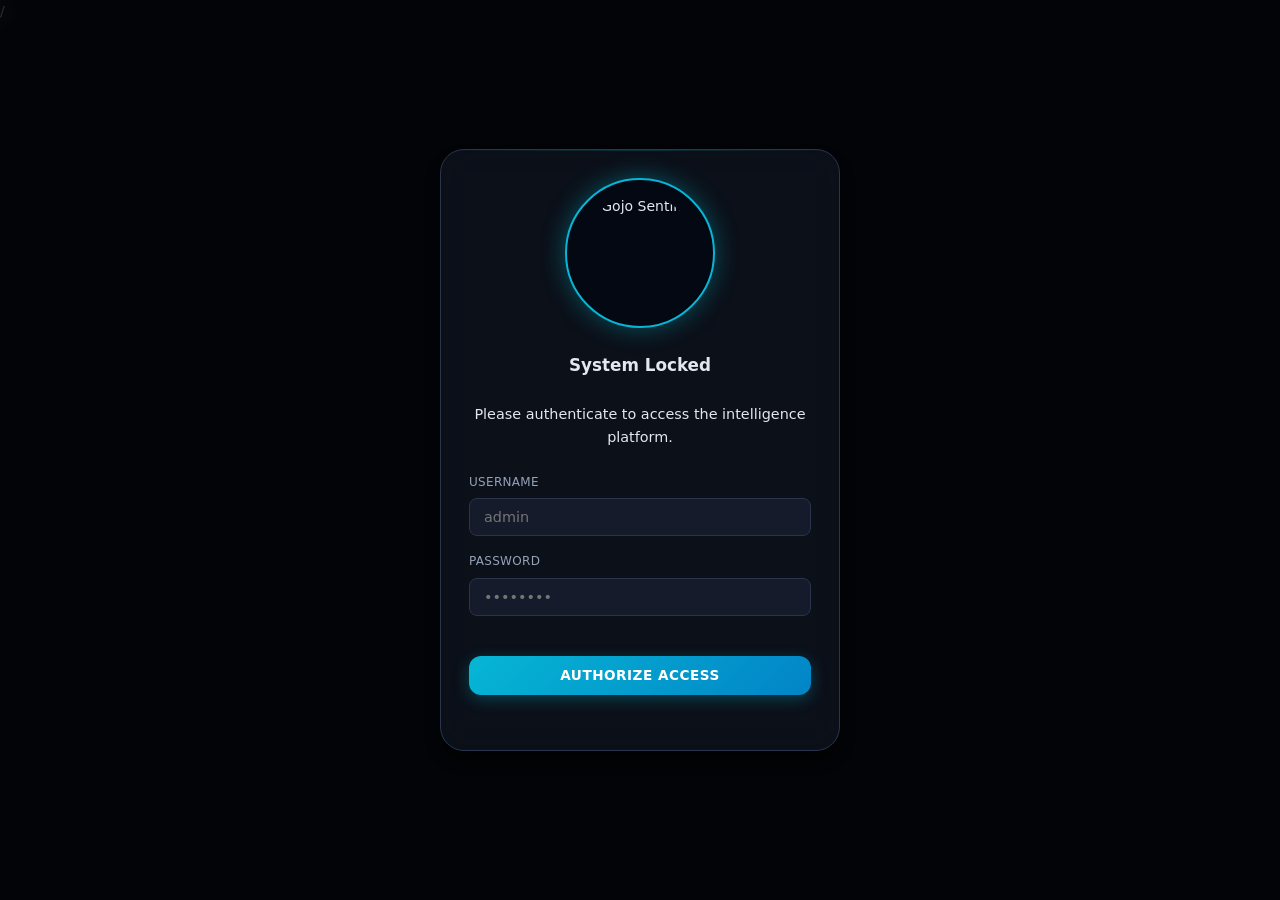
==== commit efaa7e19: "Implement Gemini-style modern collapsible icon rail sidebar" ====
--- a/frontend/index.html
+++ b/frontend/index.html
@@ -27,38 +27,38 @@
             </div>
 
             <div class="sidebar-nav">
-                <a href="#" class="nav-item active" id="nav-dashboard" data-page="dashboard">
+                <a href="#" class="nav-item active" id="nav-dashboard" data-page="dashboard" title="Dashboard">
                     <svg width="20" height="20" viewBox="0 0 24 24" fill="currentColor">
                         <path d="M3 13h8V3H3v10zm0 8h8v-6H3v6zm10 0h8V11h-8v10zm0-18v6h8V3h-8z" />
                     </svg>
-                    Dashboard
+                    <span class="nav-text">Dashboard</span>
                 </a>
-                <a href="#" class="nav-item" id="nav-transactions" data-page="transactions">
+                <a href="#" class="nav-item" id="nav-transactions" data-page="transactions" title="Transactions">
                     <svg width="20" height="20" viewBox="0 0 24 24" fill="currentColor">
                         <path
                             d="M14 2H6c-1.1 0-1.99.9-1.99 2L4 20c0 1.1.89 2 1.99 2H18c1.1 0 2-.9 2-2V8l-6-6zm2 16H8v-2h8v2zm0-4H8v-2h8v2zm-3-5V3.5L18.5 9H13z" />
                     </svg>
-                    Transactions
+                    <span class="nav-text">Transactions</span>
                 </a>
-                <a href="#" class="nav-item" id="nav-rules" data-page="rules">
+                <a href="#" class="nav-item" id="nav-rules" data-page="rules" title="Rules Engine">
                     <svg width="20" height="20" viewBox="0 0 24 24" fill="currentColor">
                         <path
                             d="M12 1L3 5v6c0 5.55 3.84 10.74 9 12 5.16-1.26 9-6.45 9-12V5l-9-4zm-2 16l-4-4 1.41-1.41L10 14.17l6.59-6.59L18 9l-8 8z" />
                     </svg>
-                    Rules
+                    <span class="nav-text">Rules</span>
                 </a>
-                <a href="#" class="nav-item" id="nav-batch" data-page="batch">
+                <a href="#" class="nav-item" id="nav-batch" data-page="batch" title="Batch Scanner">
                     <svg width="20" height="20" viewBox="0 0 24 24" fill="currentColor">
                         <path d="M19 9h-4V3H9v6H5l7 7 7-7zM5 18v2h14v-2H5z"/>
                     </svg>
-                    Batch Scanner
+                    <span class="nav-text">Batch Scanner</span>
                 </a>
-                <a href="#" class="nav-item hidden" id="nav-users" data-page="users">
+                <a href="#" class="nav-item hidden" id="nav-users" data-page="users" title="User Management">
                     <svg width="20" height="20" viewBox="0 0 24 24" fill="currentColor">
                         <path
                             d="M12 12c2.21 0 4-1.79 4-4s-1.79-4-4-4-4 1.79-4 4 1.79 4 4 4zm0 2c-2.67 0-8 1.34-8 4v2h16v-2c0-2.66-5.33-4-8-4z" />
                     </svg>
-                    Users
+                    <span class="nav-text">Users</span>
                 </a>
             </div>
 
@@ -554,27 +554,74 @@
                     
                     <!-- Step Flow Visualizer -->
                     <div class="data-flow-container" style="display: flex; align-items: center; justify-content: space-between; gap: 1rem; margin: 1.5rem 0; flex-wrap: wrap;">
-                        <div class="flow-step" style="flex:1; min-width: 140px; background: var(--bg-input); border: 1px solid var(--border); border-radius: var(--radius); padding: 1rem; text-align: center;">
-                            <div style="font-size: 1.4rem; color: var(--accent); font-weight: 700;">📁 Step 1</div>
-                            <strong style="display: block; margin-top: 0.25rem;">CSV Ingestion</strong>
+                        <div class="flow-step" style="flex:1; min-width: 140px; background: var(--bg-input); border: 1px solid var(--border); border-radius: var(--radius); padding: 1.25rem 1rem; text-align: center; display: flex; flex-direction: column; align-items: center;">
+                            <div style="display:inline-flex; align-items:center; justify-content:center; width:40px; height:40px; border-radius:10px; background:rgba(6,182,212,0.12); color:var(--accent); margin-bottom:0.5rem;">
+                                <svg width="22" height="22" viewBox="0 0 24 24" fill="none" stroke="currentColor" stroke-width="2" stroke-linecap="round" stroke-linejoin="round">
+                                    <path d="M14 2H6a2 2 0 0 0-2 2v16a2 2 0 0 0 2 2h12a2 2 0 0 0 2-2V8z"></path>
+                                    <polyline points="14 2 14 8 20 8"></polyline>
+                                    <line x1="12" y1="18" x2="12" y2="12"></line>
+                                    <polyline points="9 15 12 12 15 15"></polyline>
+                                </svg>
+                            </div>
+                            <span style="font-size: 0.75rem; color: var(--accent); font-weight: 700; text-transform: uppercase; letter-spacing: 0.5px;">Step 1</span>
+                            <strong style="display: block; margin-top: 0.25rem; font-size: 0.95rem;">CSV Ingestion</strong>
                             <span style="font-size: 0.75rem; color: var(--text-muted);">Raw Transaction Data</span>
                         </div>
-                        <div style="font-size: 1.2rem; color: var(--accent); font-weight: 700;">➔</div>
-                        <div class="flow-step" style="flex:1; min-width: 140px; background: var(--bg-input); border: 1px solid var(--border); border-radius: var(--radius); padding: 1rem; text-align: center;">
-                            <div style="font-size: 1.4rem; color: var(--yellow); font-weight: 700;">🇳🇬 Step 2</div>
-                            <strong style="display: block; margin-top: 0.25rem;">Banking Rules</strong>
+
+                        <div style="display: flex; align-items: center; justify-content: center; color: var(--accent); opacity: 0.6;">
+                            <svg width="20" height="20" viewBox="0 0 24 24" fill="none" stroke="currentColor" stroke-width="2" stroke-linecap="round" stroke-linejoin="round"><line x1="5" y1="12" x2="19" y2="12"></line><polyline points="12 5 19 12 12 19"></polyline></svg>
+                        </div>
+
+                        <div class="flow-step" style="flex:1; min-width: 140px; background: var(--bg-input); border: 1px solid var(--border); border-radius: var(--radius); padding: 1.25rem 1rem; text-align: center; display: flex; flex-direction: column; align-items: center;">
+                            <div style="display:inline-flex; align-items:center; justify-content:center; width:40px; height:40px; border-radius:10px; background:rgba(245,158,11,0.12); color:var(--yellow); margin-bottom:0.5rem;">
+                                <svg width="22" height="22" viewBox="0 0 24 24" fill="none" stroke="currentColor" stroke-width="2" stroke-linecap="round" stroke-linejoin="round">
+                                    <path d="M12 22s8-4 8-10V5l-8-3-8 3v7c0 6 8 10 8 10z"></path>
+                                    <path d="M9 12l2 2 4-4"></path>
+                                </svg>
+                            </div>
+                            <span style="font-size: 0.75rem; color: var(--yellow); font-weight: 700; text-transform: uppercase; letter-spacing: 0.5px;">Step 2</span>
+                            <strong style="display: block; margin-top: 0.25rem; font-size: 0.95rem;">Banking Rules</strong>
                             <span style="font-size: 0.75rem; color: var(--text-muted);">USSD/NIP CBN Limits</span>
                         </div>
-                        <div style="font-size: 1.2rem; color: var(--accent); font-weight: 700;">➔</div>
-                        <div class="flow-step" style="flex:1; min-width: 140px; background: var(--bg-input); border: 1px solid var(--border); border-radius: var(--radius); padding: 1rem; text-align: center;">
-                            <div style="font-size: 1.4rem; color: var(--purple); font-weight: 700;">🤖 Step 3</div>
-                            <strong style="display: block; margin-top: 0.25rem;">AI Fraud Model</strong>
+
+                        <div style="display: flex; align-items: center; justify-content: center; color: var(--accent); opacity: 0.6;">
+                            <svg width="20" height="20" viewBox="0 0 24 24" fill="none" stroke="currentColor" stroke-width="2" stroke-linecap="round" stroke-linejoin="round"><line x1="5" y1="12" x2="19" y2="12"></line><polyline points="12 5 19 12 12 19"></polyline></svg>
+                        </div>
+
+                        <div class="flow-step" style="flex:1; min-width: 140px; background: var(--bg-input); border: 1px solid var(--border); border-radius: var(--radius); padding: 1.25rem 1rem; text-align: center; display: flex; flex-direction: column; align-items: center;">
+                            <div style="display:inline-flex; align-items:center; justify-content:center; width:40px; height:40px; border-radius:10px; background:rgba(139,92,246,0.12); color:var(--purple); margin-bottom:0.5rem;">
+                                <svg width="22" height="22" viewBox="0 0 24 24" fill="none" stroke="currentColor" stroke-width="2" stroke-linecap="round" stroke-linejoin="round">
+                                    <rect x="4" y="4" width="16" height="16" rx="2" ry="2"></rect>
+                                    <rect x="9" y="9" width="6" height="6"></rect>
+                                    <line x1="9" y1="1" x2="9" y2="4"></line>
+                                    <line x1="15" y1="1" x2="15" y2="4"></line>
+                                    <line x1="9" y1="20" x2="9" y2="23"></line>
+                                    <line x1="15" y1="20" x2="15" y2="23"></line>
+                                    <line x1="20" y1="9" x2="23" y2="9"></line>
+                                    <line x1="20" y1="15" x2="23" y2="15"></line>
+                                    <line x1="1" y1="9" x2="4" y2="9"></line>
+                                    <line x1="1" y1="15" x2="4" y2="15"></line>
+                                </svg>
+                            </div>
+                            <span style="font-size: 0.75rem; color: var(--purple); font-weight: 700; text-transform: uppercase; letter-spacing: 0.5px;">Step 3</span>
+                            <strong style="display: block; margin-top: 0.25rem; font-size: 0.95rem;">AI Fraud Model</strong>
                             <span style="font-size: 0.75rem; color: var(--text-muted);">XGBoost Scoring</span>
                         </div>
-                        <div style="font-size: 1.2rem; color: var(--accent); font-weight: 700;">➔</div>
-                        <div class="flow-step" style="flex:1; min-width: 140px; background: var(--bg-input); border: 1px solid var(--border); border-radius: var(--radius); padding: 1rem; text-align: center;">
-                            <div style="font-size: 1.4rem; color: var(--green); font-weight: 700;">📊 Step 4</div>
-                            <strong style="display: block; margin-top: 0.25rem;">Risk Verdict</strong>
+
+                        <div style="display: flex; align-items: center; justify-content: center; color: var(--accent); opacity: 0.6;">
+                            <svg width="20" height="20" viewBox="0 0 24 24" fill="none" stroke="currentColor" stroke-width="2" stroke-linecap="round" stroke-linejoin="round"><line x1="5" y1="12" x2="19" y2="12"></line><polyline points="12 5 19 12 12 19"></polyline></svg>
+                        </div>
+
+                        <div class="flow-step" style="flex:1; min-width: 140px; background: var(--bg-input); border: 1px solid var(--border); border-radius: var(--radius); padding: 1.25rem 1rem; text-align: center; display: flex; flex-direction: column; align-items: center;">
+                            <div style="display:inline-flex; align-items:center; justify-content:center; width:40px; height:40px; border-radius:10px; background:rgba(16,185,129,0.12); color:var(--green); margin-bottom:0.5rem;">
+                                <svg width="22" height="22" viewBox="0 0 24 24" fill="none" stroke="currentColor" stroke-width="2" stroke-linecap="round" stroke-linejoin="round">
+                                    <line x1="18" y1="20" x2="18" y2="10"></line>
+                                    <line x1="12" y1="20" x2="12" y2="4"></line>
+                                    <line x1="6" y1="20" x2="6" y2="14"></line>
+                                </svg>
+                            </div>
+                            <span style="font-size: 0.75rem; color: var(--green); font-weight: 700; text-transform: uppercase; letter-spacing: 0.5px;">Step 4</span>
+                            <strong style="display: block; margin-top: 0.25rem; font-size: 0.95rem;">Risk Verdict</strong>
                             <span style="font-size: 0.75rem; color: var(--text-muted);">Allow / Review / Block</span>
                         </div>
                     </div>
--- a/frontend/styles.css
+++ b/frontend/styles.css
@@ -0,0 +1,770 @@
+/* ── Google Fonts ── */
+@import url('https://fonts.googleapis.com/css2?family=Inter:wght@300;400;500;600;700;800&display=swap');
+
+/* ══════════════════════════════════════════════
+   DESIGN TOKENS
+══════════════════════════════════════════════ */
+:root {
+    --bg:          #080b12;
+    --bg-surface:  #111622;
+    --bg-elevated: #1a2133;
+    --bg-input:    #151b2a;
+
+    --border:      #2a354d;
+    --border-soft: #1f273b;
+
+    --text-primary:   #e2e8f0;
+    --text-secondary: #94a3b8;
+    --text-muted:     #64748b;
+
+    --accent:       #06b6d4;      /* Deep Neon Cyan */
+    --accent-glow:  rgba(6, 182, 212, 0.4);
+    --accent-soft:  rgba(6, 182, 212, 0.1);
+    --accent-hover: #22d3ee;
+
+    --purple:       #8b5cf6;
+    --purple-glow:  rgba(139, 92, 246, 0.3);
+
+    --green:        #10b981;
+    --green-soft:   rgba(16, 185, 129, 0.15);
+    --yellow:       #f59e0b;
+    --yellow-soft:  rgba(245, 158, 11, 0.15);
+    --red:          #ef4444;
+    --red-soft:     rgba(239, 68, 68, 0.15);
+
+    --radius-sm:  8px;
+    --radius:     12px;
+    --radius-lg:  16px;
+    --radius-xl:  24px;
+
+    --shadow-sm: 0 4px 6px -1px rgba(0,0,0,0.5);
+    --shadow:    0 10px 15px -3px rgba(0,0,0,0.7);
+    --shadow-glow: 0 0 20px var(--accent-glow);
+
+    --font: 'Inter', system-ui, sans-serif;
+    --ease: cubic-bezier(0.4, 0, 0.2, 1);
+    --dur: 200ms;
+}
+
+[data-theme="light"] {
+    --bg:          #f1f5f9;
+    --bg-surface:  #ffffff;
+    --bg-elevated: #f8fafc;
+    --bg-input:    #f1f5f9;
+    --border:      #cbd5e1;
+    --border-soft: #e2e8f0;
+    --text-primary:   #0f172a;
+    --text-secondary: #475569;
+    --text-muted:     #94a3b8;
+    --accent:       #0284c7;
+    --accent-glow:  rgba(2, 132, 199, 0.2);
+    --accent-soft:  rgba(2, 132, 199, 0.08);
+    --shadow-sm: 0 1px 3px rgba(0,0,0,0.08);
+    --shadow:    0 4px 12px rgba(0,0,0,0.05);
+    --shadow-glow: 0 4px 20px var(--accent-glow);
+}
+
+/* ══════════════════════════════════════════════
+   RESET & BASE
+══════════════════════════════════════════════ */
+*, *::before, *::after { margin: 0; padding: 0; box-sizing: border-box; }
+
+html { scroll-behavior: smooth; }
+
+body {
+    font-family: var(--font);
+    font-size: 14px;
+    line-height: 1.6;
+    background: var(--bg);
+    color: var(--text-primary);
+    min-height: 100vh;
+    -webkit-font-smoothing: antialiased;
+    overflow-x: hidden;
+}
+
+/* ══════════════════════════════════════════════
+   BACKGROUND DECORATION
+══════════════════════════════════════════════ */
+.bg-grid {
+    position: fixed; inset: 0; z-index: -2; pointer-events: none;
+    background-image:
+        linear-gradient(var(--border-soft) 1px, transparent 1px),
+        linear-gradient(90deg, var(--border-soft) 1px, transparent 1px);
+    background-size: 64px 64px;
+    opacity: 0.2;
+}
+
+/* ══════════════════════════════════════════════
+   APP LAYOUT (SIDEBAR + CONTENT)
+══════════════════════════════════════════════ */
+.app-layout {
+    display: flex;
+    min-height: 100vh;
+    width: 100%;
+}
+
+.sidebar {
+    width: 260px;
+    background: var(--bg-surface);
+    border-right: 1px solid var(--border);
+    display: flex;
+    flex-direction: column;
+    position: sticky;
+    top: 0;
+    height: 100vh;
+    z-index: 100;
+    transition: width 0.3s cubic-bezier(0.4, 0, 0.2, 1);
+    overflow: hidden;
+}
+
+.sidebar.collapsed {
+    width: 72px;
+    margin-left: 0;
+    transform: none;
+}
+
+.sidebar.collapsed .sidebar-header {
+    padding: 1.25rem 0.5rem;
+}
+
+.sidebar.collapsed .logo-img {
+    height: 44px;
+    width: 44px;
+    box-shadow: 0 0 15px var(--accent-glow);
+}
+
+.sidebar.collapsed .sidebar-nav {
+    padding: 1rem 0.5rem;
+    align-items: center;
+}
+
+.sidebar.collapsed .nav-item {
+    justify-content: center;
+    padding: 0;
+    width: 44px;
+    height: 44px;
+    border-radius: 12px;
+}
+
+.sidebar.collapsed .nav-text {
+    display: none !important;
+}
+
+.sidebar.collapsed .sidebar-footer {
+    padding: 1rem 0.5rem;
+    align-items: center;
+}
+
+.sidebar.collapsed .status-label,
+.sidebar.collapsed .user-info,
+.sidebar.collapsed #loginWrapper,
+.sidebar.collapsed #logoutBtn {
+    display: none !important;
+}
+
+.sidebar.collapsed .user-card {
+    padding: 0.5rem;
+    align-items: center;
+    border: none;
+    background: transparent;
+    box-shadow: none;
+}
+
+.sidebar-header {
+    padding: 2.5rem 1rem;
+    border-bottom: 1px solid var(--border-soft);
+    display: flex;
+    justify-content: center;
+    align-items: center;
+    transition: padding 0.3s var(--ease);
+}
+
+.logo {
+    display: flex;
+    justify-content: center;
+    align-items: center;
+    cursor: pointer;
+    user-select: none;
+    width: 100%;
+}
+.logo-img {
+    height: 140px;
+    width: 140px;
+    object-fit: cover;
+    border-radius: 50%;
+    border: 1px solid var(--accent-glow);
+    box-shadow: 0 0 30px var(--accent-glow);
+    transition: transform 0.3s var(--ease);
+}
+.logo-img:hover {
+    transform: scale(1.05);
+    box-shadow: 0 0 40px var(--accent-glow);
+}
+
+.sidebar-nav {
+    flex: 1;
+    padding: 1.5rem 1rem;
+    display: flex; flex-direction: column; gap: 0.5rem;
+}
+
+.nav-item {
+    display: flex; align-items: center; gap: 0.75rem;
+    padding: 0.75rem 1rem;
+    text-decoration: none;
+    color: var(--text-secondary);
+    font-size: 0.9rem; font-weight: 500;
+    border-radius: var(--radius-sm);
+    transition: all var(--dur) var(--ease);
+}
+.nav-item svg { opacity: 0.7; }
+.nav-item:hover {
+    color: var(--text-primary);
+    background: var(--bg-elevated);
+}
+.nav-item.active {
+    color: #fff;
+    background: var(--accent);
+    box-shadow: var(--shadow-glow);
+}
+.nav-item.active svg { opacity: 1; }
+
+.sidebar-footer {
+    padding: 1.5rem;
+    border-top: 1px solid var(--border-soft);
+    display: flex; flex-direction: column; gap: 1rem;
+}
+
+.user-card {
+    background: var(--bg-elevated);
+    padding: 1rem;
+    border-radius: var(--radius);
+    border: 1px solid var(--border-soft);
+    display: flex;
+    flex-direction: column;
+    gap: 0.75rem;
+    box-shadow: var(--shadow-sm);
+}
+
+.user-info {
+    display: flex;
+    flex-direction: column;
+    gap: 0.15rem;
+    text-align: center;
+}
+
+.user-name {
+    color: var(--text-primary);
+    font-weight: 700;
+    font-size: 0.95rem;
+}
+
+.user-role {
+    color: var(--accent);
+    font-size: 0.7rem;
+    text-transform: uppercase;
+    font-weight: 600;
+    letter-spacing: 0.5px;
+}
+
+/* Status Dot */
+.status-dot {
+    display: flex; align-items: center; gap: 0.5rem;
+    font-size: 0.75rem; color: var(--text-muted);
+}
+.dot { width: 8px; height: 8px; border-radius: 50%; background: var(--text-muted); flex-shrink: 0; }
+.status-dot.online .dot { background: var(--green); box-shadow: 0 0 8px var(--green); }
+.status-dot.online .status-label { color: var(--green); font-weight: 500; }
+
+/* Main Content */
+.content {
+    flex: 1;
+    padding: 2.5rem 3rem;
+    max-width: 1200px;
+}
+
+/* Page header */
+.page-header {
+    display: flex; justify-content: space-between; align-items: flex-end;
+    margin-bottom: 2.5rem; gap: 1.5rem; flex-wrap: wrap;
+}
+.header-text h1 {
+    font-size: 1.75rem; font-weight: 700; color: var(--text-primary);
+    letter-spacing: -0.5px; margin-bottom: 0.5rem;
+}
+.header-text p { font-size: 0.95rem; color: var(--text-secondary); max-width: 600px; }
+
+/* Stat pills */
+.header-stats { display: flex; gap: 1rem; }
+.stat-pill {
+    background: rgba(17, 22, 34, 0.6);
+    backdrop-filter: blur(10px);
+    border: 1px solid var(--border);
+    padding: 1rem 1.25rem;
+    border-radius: var(--radius-lg);
+    display: flex; flex-direction: column;
+    min-width: 130px;
+    box-shadow: var(--shadow-sm);
+}
+.stat-pill.warning { border-color: rgba(245, 158, 11, 0.4); box-shadow: 0 0 15px rgba(245, 158, 11, 0.1); }
+.stat-number { font-size: 1.5rem; font-weight: 700; color: var(--text-primary); line-height: 1.1; }
+.stat-pill.warning .stat-number { color: var(--yellow); }
+.stat-desc { font-size: 0.7rem; color: var(--text-muted); text-transform: uppercase; letter-spacing: 0.5px; margin-top: 0.25rem; }
+
+/* Dashboard grid */
+.dashboard-grid {
+    display: grid; grid-template-columns: 1.4fr 1fr; gap: 1.5rem; margin-bottom: 1.5rem;
+}
+
+/* ══════════════════════════════════════════════
+   GLASS PANELS (Premium Look)
+══════════════════════════════════════════════ */
+.glass-panel {
+    background: rgba(17, 22, 34, 0.7);
+    backdrop-filter: blur(16px);
+    -webkit-backdrop-filter: blur(16px);
+    border: 1px solid var(--border);
+    border-radius: var(--radius-xl);
+    padding: 1.75rem;
+    box-shadow: var(--shadow);
+    position: relative;
+    overflow: hidden;
+}
+.glass-panel::before {
+    content: ''; position: absolute; top: 0; left: 0; width: 100%; height: 1px;
+    background: linear-gradient(90deg, transparent, var(--accent-glow), transparent);
+    opacity: 0.5;
+}
+
+.panel-title {
+    font-size: 1.05rem; font-weight: 600; color: var(--text-primary);
+    margin-bottom: 1.5rem; display: flex; align-items: center; gap: 0.5rem;
+}
+.panel-title svg { color: var(--accent); }
+.panel-note { font-size: 0.85rem; color: var(--text-secondary); margin-bottom: 1rem; }
+
+/* ══════════════════════════════════════════════
+   MODAL
+══════════════════════════════════════════════ */
+.modal {
+    position: fixed; inset: 0; z-index: 1000;
+    display: flex; align-items: center; justify-content: center;
+    padding: 1rem;
+}
+.modal-backdrop {
+    position: absolute; inset: 0;
+    background: rgba(0, 0, 0, 0.6); backdrop-filter: blur(4px);
+}
+.modal-content {
+    position: relative; z-index: 1001;
+    width: 100%; max-width: 400px;
+    transform: translateY(0) scale(1);
+    transition: all 0.3s cubic-bezier(0.34, 1.56, 0.64, 1);
+}
+.modal.hidden .modal-content { transform: translateY(20px) scale(0.95); opacity: 0; }
+.modal-close {
+    position: absolute; top: 1rem; right: 1rem;
+    background: none; border: none; color: var(--text-muted);
+    font-size: 1.5rem; cursor: pointer; line-height: 1;
+}
+.modal-close:hover { color: var(--text-primary); }
+
+/* ══════════════════════════════════════════════
+   FORMS & INPUTS
+══════════════════════════════════════════════ */
+.form-row { display: grid; grid-template-columns: 1fr 1fr; gap: 1rem; margin-bottom: 1.25rem; }
+.form-group { display: flex; flex-direction: column; gap: 0.4rem; margin-bottom: 1rem; }
+.form-group.full-width { grid-column: span 2; }
+
+label { font-size: 0.75rem; font-weight: 500; color: var(--text-secondary); text-transform: uppercase; letter-spacing: 0.3px; }
+
+input, select, textarea {
+    width: 100%;
+    background: var(--bg-input);
+    border: 1px solid var(--border);
+    border-radius: var(--radius-sm);
+    padding: 0.625rem 0.875rem;
+    color: var(--text-primary);
+    font-family: var(--font);
+    font-size: 0.9rem;
+    transition: all var(--dur) var(--ease);
+    -webkit-appearance: none;
+}
+input:focus, select:focus, textarea:focus {
+    outline: none; border-color: var(--accent); box-shadow: 0 0 0 3px var(--accent-soft);
+}
+select option { background: var(--bg-elevated); }
+textarea { resize: vertical; min-height: 80px; }
+
+/* Prefix */
+.input-with-prefix { position: relative; }
+.input-with-prefix .prefix {
+    position: absolute; left: 0.875rem; top: 50%; transform: translateY(-50%);
+    color: var(--text-muted); font-size: 0.9rem; font-weight: 500; pointer-events: none;
+}
+.input-with-prefix input { padding-left: 2rem; font-weight: 600; }
+
+/* Channel Selector (Neo-Brutal / Modern Glass) */
+.channel-selector { display: grid; grid-template-columns: repeat(4,1fr); gap: 0.5rem; }
+.channel-btn {
+    background: var(--bg-elevated); border: 1px solid var(--border);
+    border-radius: var(--radius-sm); padding: 0.625rem 0.25rem;
+    color: var(--text-secondary); cursor: pointer;
+    display: flex; flex-direction: column; align-items: center; gap: 0.25rem;
+    font-family: var(--font); font-size: 0.75rem; font-weight: 600;
+    transition: all var(--dur) var(--ease);
+}
+.channel-btn:hover { border-color: var(--text-muted); color: var(--text-primary); }
+.channel-btn.active {
+    background: var(--accent-soft); border-color: var(--accent); color: var(--accent);
+    box-shadow: inset 0 0 10px rgba(6, 182, 212, 0.1);
+}
+.channel-btn svg {
+    margin-bottom: 0.25rem;
+    opacity: 0.7;
+    transition: opacity var(--dur) var(--ease);
+}
+.channel-btn.active svg {
+    opacity: 1;
+}
+.ch-icon { font-size: 1.1rem; line-height: 1; }
+
+.switch-row { display: flex; align-items: center; gap: 0.5rem; cursor: pointer; font-size: 0.85rem; color: var(--text-primary); margin-top: 0.5rem; }
+.switch-row input[type="checkbox"] { width: 16px; height: 16px; accent-color: var(--accent); cursor: pointer; }
+
+/* ══════════════════════════════════════════════
+   BUTTONS (Redesigned)
+══════════════════════════════════════════════ */
+.simulation-controls {
+    display: grid;
+    grid-template-columns: 1fr 1fr;
+    gap: 0.75rem;
+    margin-top: 1.5rem;
+    padding-top: 1rem;
+    border-top: 1px solid var(--border-soft);
+}
+.simulation-controls .btn {
+    font-size: 0.75rem;
+    padding: 0.5rem;
+    justify-content: center;
+}
+.button-group { display: flex; gap: 0.75rem; margin-top: 1.5rem; flex-wrap: wrap; }
+.mt-3 { margin-top: 1.5rem; }
+.mt-2 { margin-top: 1rem; }
+.w-full { width: 100%; justify-content: center; }
+
+.btn {
+    display: inline-flex; align-items: center; gap: 0.5rem;
+    padding: 0.625rem 1.25rem;
+    border-radius: var(--radius);
+    font-family: var(--font); font-size: 0.85rem; font-weight: 700;
+    text-transform: uppercase; letter-spacing: 0.5px;
+    cursor: pointer; border: 1px solid transparent;
+    transition: all var(--dur) var(--ease);
+    line-height: 1.4; white-space: nowrap;
+}
+.btn:active { transform: translateY(1px); }
+.btn:disabled { opacity: 0.5; cursor: not-allowed; }
+
+.btn-primary {
+    background: linear-gradient(135deg, var(--accent), #0284c7);
+    color: #fff;
+    box-shadow: 0 4px 15px rgba(6, 182, 212, 0.3);
+    border: none;
+}
+.btn-primary:hover:not(:disabled) {
+    box-shadow: 0 6px 20px rgba(6, 182, 212, 0.5);
+    filter: brightness(1.1);
+}
+
+.btn-secondary {
+    background: var(--bg-elevated); color: var(--text-primary); border-color: var(--border);
+}
+.btn-secondary:hover { background: var(--bg-input); border-color: var(--text-muted); }
+
+.btn-danger {
+    background: linear-gradient(135deg, #ef4444, #b91c1c);
+    color: white;
+    border: none;
+    box-shadow: 0 4px 15px rgba(239, 68, 68, 0.2);
+}
+.btn-danger:hover { filter: brightness(1.1); box-shadow: 0 6px 20px rgba(239, 68, 68, 0.4); }
+
+.btn-ghost {
+    background: transparent; color: var(--text-secondary); border-color: var(--border);
+}
+.btn-ghost:hover { background: var(--bg-elevated); color: var(--text-primary); }
+
+.btn-sm { padding: 0.4rem 0.8rem; font-size: 0.75rem; }
+
+.btn-clear {
+    background: none; border: none; color: var(--text-muted); font-size: 0.75rem; font-weight: 500;
+    cursor: pointer; padding: 0.25rem 0.5rem; border-radius: 4px; transition: color 0.2s;
+}
+.btn-clear:hover { color: var(--red); background: var(--red-soft); }
+
+/* ══════════════════════════════════════════════
+   RESULT PANEL & STATES
+══════════════════════════════════════════════ */
+.state-container {
+    display: flex; flex-direction: column; align-items: center; justify-content: center;
+    min-height: 320px; text-align: center; gap: 1.5rem;
+}
+
+.empty-illustration svg { color: var(--border); }
+.empty-illustration p { color: var(--text-muted); font-size: 0.9rem; margin-top: 1rem; line-height: 1.5; }
+
+/* Spinner */
+.spinner-ring {
+    width: 48px; height: 48px; border: 3px solid var(--border); border-top-color: var(--accent);
+    border-radius: 50%; animation: spin 0.8s cubic-bezier(0.4, 0, 0.2, 1) infinite;
+}
+@keyframes spin { to { transform: rotate(360deg); } }
+.loading-text { font-size: 0.9rem; font-weight: 500; color: var(--accent); animation: pulse 1.5s infinite; }
+
+/* Pro Gauge (Circular Progress) */
+.pro-gauge-wrap {
+    position: relative; width: 140px; height: 140px; margin: 0 auto 1.5rem auto;
+}
+.pro-gauge-svg { width: 100%; height: 100%; transform: rotate(-90deg); filter: drop-shadow(0 0 10px rgba(6, 182, 212, 0.4)); }
+.pro-gauge-bg { fill: none; stroke: var(--bg-elevated); stroke-width: 8; }
+.pro-gauge-fill { 
+    fill: none; stroke: var(--accent); stroke-width: 8; stroke-linecap: round; 
+    stroke-dasharray: 339.292; stroke-dashoffset: 339.292; /* 2 * pi * r (54) */
+    transition: stroke-dashoffset 1.5s cubic-bezier(0.34, 1.56, 0.64, 1), stroke 0.4s;
+}
+.pro-gauge-content {
+    position: absolute; inset: 0; display: flex; flex-direction: column; align-items: center; justify-content: center;
+}
+.pro-gauge-score { font-size: 2.2rem; font-weight: 800; color: var(--text-primary); line-height: 1; }
+.pro-gauge-label { font-size: 0.75rem; color: var(--accent); text-transform: uppercase; letter-spacing: 1.5px; font-weight: 700; margin-top: 4px; }
+
+/* Sliding Pill Theme Switch */
+.theme-switch {
+  position: relative; display: inline-block; width: 50px; height: 26px;
+}
+.theme-switch input { opacity: 0; width: 0; height: 0; }
+.slider {
+  position: absolute; cursor: pointer; inset: 0; background-color: var(--border-soft);
+  transition: .4s cubic-bezier(0.4, 0, 0.2, 1); border-radius: 34px;
+}
+.slider:before {
+  position: absolute; content: ""; height: 20px; width: 20px; left: 3px; bottom: 3px;
+  background-color: white; transition: .4s cubic-bezier(0.4, 0, 0.2, 1); border-radius: 50%;
+  box-shadow: 0 2px 4px rgba(0,0,0,0.2);
+}
+input:checked + .slider { background-color: var(--accent); }
+input:focus + .slider { box-shadow: 0 0 1px var(--accent); }
+input:checked + .slider:before { transform: translateX(24px); }
+
+/* Verdict Badge */
+.verdict-badge {
+    display: inline-flex; align-items: center; gap: 0.5rem;
+    padding: 0.5rem 1.25rem; border-radius: 100px;
+    font-size: 0.9rem; font-weight: 700;
+    background: var(--green-soft); color: var(--green); border: 1px solid rgba(16, 185, 129, 0.3);
+    box-shadow: 0 0 15px rgba(16, 185, 129, 0.2);
+    margin-bottom: 1.5rem;
+}
+.verdict-badge.warning { background: var(--yellow-soft); color: var(--yellow); border-color: rgba(245, 158, 11, 0.3); box-shadow: 0 0 15px rgba(245, 158, 11, 0.2); }
+.verdict-badge.fraud   { background: var(--red-soft); color: var(--red); border-color: rgba(239, 68, 68, 0.3); box-shadow: 0 0 15px rgba(239, 68, 68, 0.2); }
+.verdict-badge.critical{ background: rgba(239, 68, 68, 0.2); color: #ff5555; border-color: var(--red); box-shadow: 0 0 20px rgba(239, 68, 68, 0.4); }
+
+/* Details Grid */
+.details-grid { display: grid; grid-template-columns: 1fr 1fr; gap: 0.75rem; width: 100%; }
+.detail-card {
+    background: rgba(0,0,0,0.2); border: 1px solid var(--border-soft);
+    border-radius: var(--radius-sm); padding: 0.875rem;
+    display: flex; flex-direction: column; gap: 0.25rem; text-align: left;
+}
+.dc-label { font-size: 0.7rem; color: var(--text-muted); text-transform: uppercase; letter-spacing: 0.5px; font-weight: 600; }
+.dc-value { font-size: 0.95rem; font-weight: 600; color: var(--text-primary); }
+
+/* Risk Factors */
+.risk-factors { margin-top: 1.5rem; text-align: left; width: 100%; background: rgba(0,0,0,0.15); padding: 1rem; border-radius: var(--radius); border: 1px solid var(--border-soft); }
+.risk-factors h3 { font-size: 0.85rem; font-weight: 700; color: var(--text-primary); margin-bottom: 0.75rem; text-transform: uppercase; letter-spacing: 0.5px; }
+.risk-factors ul { list-style: none; display: flex; flex-direction: column; gap: 0.5rem; }
+.risk-factors li {
+    padding: 0.6rem 0.85rem; border-radius: var(--radius-sm); font-size: 0.85rem; font-weight: 500;
+    display: flex; align-items: flex-start; gap: 0.6rem; line-height: 1.4; border-left: 3px solid transparent;
+}
+.risk-factors li::before { content: '•'; font-size: 1.2rem; line-height: 1; }
+.risk-factors li.ok  { background: var(--green-soft); color: #4ade80; border-left-color: var(--green); }
+.risk-factors li.bad { background: var(--red-soft); color: #f87171; border-left-color: var(--red); }
+
+/* ══════════════════════════════════════════════
+   TABLES
+══════════════════════════════════════════════ */
+.history-header { display: flex; align-items: center; justify-content: space-between; margin-bottom: 1rem; }
+.history-table-wrap { overflow-x: auto; border-radius: var(--radius-sm); border: 1px solid var(--border-soft); }
+.history-table { width: 100%; border-collapse: collapse; background: var(--bg-surface); }
+.history-table th {
+    padding: 0.75rem 1rem; font-size: 0.75rem; font-weight: 600; text-transform: uppercase; letter-spacing: 0.5px;
+    color: var(--text-secondary); border-bottom: 1px solid var(--border); text-align: left; background: var(--bg-elevated);
+}
+.history-table td {
+    padding: 0.75rem 1rem; font-size: 0.85rem; font-weight: 500; color: var(--text-primary);
+    border-bottom: 1px solid var(--border-soft); vertical-align: middle;
+}
+.history-table tbody tr:hover td { background: rgba(255,255,255,0.02); }
+.empty-row td { text-align: center; color: var(--text-muted); padding: 3rem 1rem; font-style: italic; }
+
+.risk-badge, .decision-badge {
+    display: inline-block; padding: 0.25rem 0.6rem; border-radius: 6px;
+    font-size: 0.7rem; font-weight: 700; text-transform: uppercase; letter-spacing: 0.5px;
+}
+.risk-badge.low, .decision-badge.approve { background: var(--green-soft); color: var(--green); }
+.risk-badge.medium, .decision-badge.review { background: var(--yellow-soft); color: var(--yellow); }
+.risk-badge.high, .decision-badge.decline { background: var(--red-soft); color: var(--red); }
+.risk-badge.critical, .decision-badge.block { background: rgba(239, 68, 68, 0.2); color: #ff5555; border: 1px solid var(--red); }
+
+/* ══════════════════════════════════════════════
+   RULES GRID
+══════════════════════════════════════════════ */
+.rules-grid { display: grid; grid-template-columns: 1.5fr 1fr; gap: 1.5rem; margin-top: 1rem; }
+.rules-list-card h3, .rules-form-card h3 { font-size: 0.9rem; font-weight: 700; color: var(--text-primary); margin-bottom: 1rem; text-transform: uppercase; }
+
+/* ══════════════════════════════════════════════
+   UTILITIES
+══════════════════════════════════════════════ */
+.hidden { display: none !important; }
+.text-center { text-align: center; }
+
+/* ══════════════════════════════════════════════
+   RESPONSIVE
+══════════════════════════════════════════════ */
+@media (max-width: 1024px) {
+    .app-layout { flex-direction: column; }
+    .sidebar { width: 100%; height: auto; position: relative; border-right: none; border-bottom: 1px solid var(--border); }
+    .sidebar-nav { flex-direction: row; flex-wrap: wrap; }
+    .content { padding: 1.5rem; max-width: 100%; }
+    .dashboard-grid, .rules-grid { grid-template-columns: 1fr; }
+}
+
+@media (max-width: 768px) {
+    .form-row { grid-template-columns: 1fr; }
+    .form-group.full-width { grid-column: span 1; }
+    .channel-selector { grid-template-columns: 1fr 1fr; }
+    .header-stats { flex-direction: column; width: 100%; }
+    .stat-pill { width: 100%; }
+}
+
+/* ══════════════════════════════════════════════
+   THEME TOGGLE SWITCH
+══════════════════════════════════════════════ */
+.theme-switch {
+    position: relative;
+    display: inline-block;
+    width: 48px;
+    height: 24px;
+}
+.theme-switch input { 
+    opacity: 0;
+    width: 0;
+    height: 0;
+}
+.slider {
+    position: absolute;
+    cursor: pointer;
+    top: 0; left: 0; right: 0; bottom: 0;
+    background-color: var(--border);
+    transition: .4s;
+}
+.slider:before {
+    position: absolute;
+    content: "";
+    height: 18px;
+    width: 18px;
+    left: 3px;
+    bottom: 3px;
+    background-color: white;
+    transition: .4s;
+    box-shadow: 0 2px 4px rgba(0,0,0,0.2);
+    z-index: 2;
+}
+.theme-icon-inside {
+    position: absolute;
+    left: 5px;
+    top: 50%;
+    transform: translateY(-50%);
+    font-size: 12px;
+    z-index: 3;
+    pointer-events: none;
+    transition: .4s;
+    line-height: 1;
+}
+input:checked + .slider .moon-icon {
+    display: block;
+    color: #fff;
+}
+input:checked + .slider .sun-icon {
+    display: none;
+}
+.slider .sun-icon {
+    display: block;
+    color: #f59e0b;
+}
+.slider .moon-icon {
+    display: none;
+}
+input:checked + .slider {
+    background-color: var(--accent);
+}
+input:checked + .slider:before {
+    transform: translateX(24px);
+}
+.slider.round {
+    border-radius: 24px;
+}
+.slider.round:before {
+    border-radius: 50%;
+}
+
+/* ══════════════════════════════════════════════
+   USER MANAGEMENT STYLES
+   ══════════════════════════════════════════════ */
+.role-badge {
+    padding: 0.25rem 0.5rem;
+    border-radius: 4px;
+    font-size: 0.7rem;
+    font-weight: 700;
+    text-transform: uppercase;
+}
+.role-badge.admin { background: var(--purple-glow); color: var(--purple); border: 1px solid var(--purple); }
+.role-badge.sub_admin { background: var(--accent-soft); color: var(--accent); border: 1px solid var(--accent); }
+.role-badge.staff { background: var(--bg-elevated); color: var(--text-secondary); border: 1px solid var(--border); }
+
+.status-active { color: var(--green); display: flex; align-items: center; gap: 4px; }
+.status-active::before { content: ''; width: 6px; height: 6px; background: var(--green); border-radius: 50%; display: inline-block; }
+.status-inactive { color: var(--text-muted); }
+
+.text-danger { color: var(--red) !important; }
+
+.glass-form {
+    display: flex;
+    flex-direction: column;
+    gap: 0.75rem;
+}
+
+.form-message {
+    font-size: 0.8rem;
+    margin-top: 0.5rem;
+    min-height: 1.2rem;
+}
+
+/* ── Login Logo Styling ── */
+.login-logo {
+    width: 150px;
+    height: 150px;
+    border-radius: 50%;
+    object-fit: contain;
+    border: 2px solid var(--accent);
+    padding: 15px;
+    background: #040812;
+    box-shadow: 0 0 25px var(--accent-glow);
+    margin: 0 auto 1.5rem auto;
+    display: block;
+    transition: transform 0.3s var(--ease);
+}
+.login-logo:hover {
+    transform: scale(1.05);
+}
